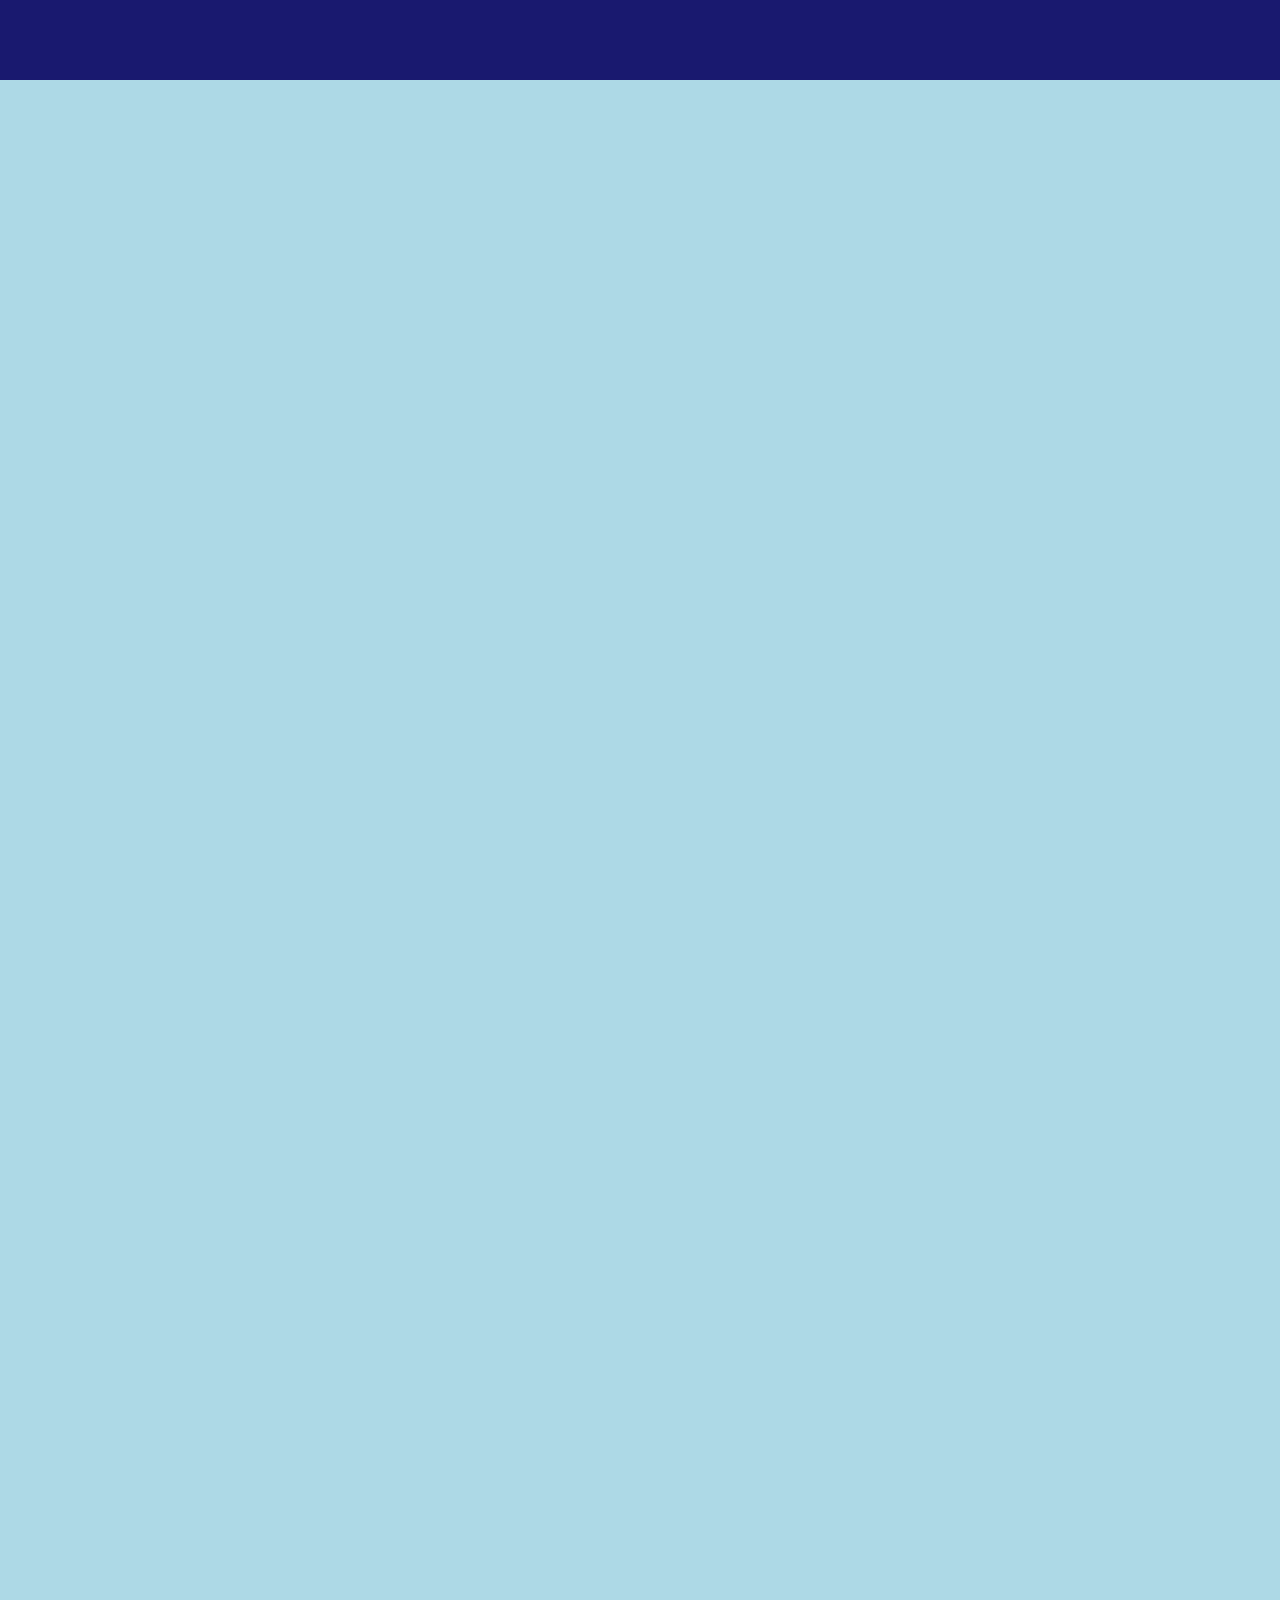
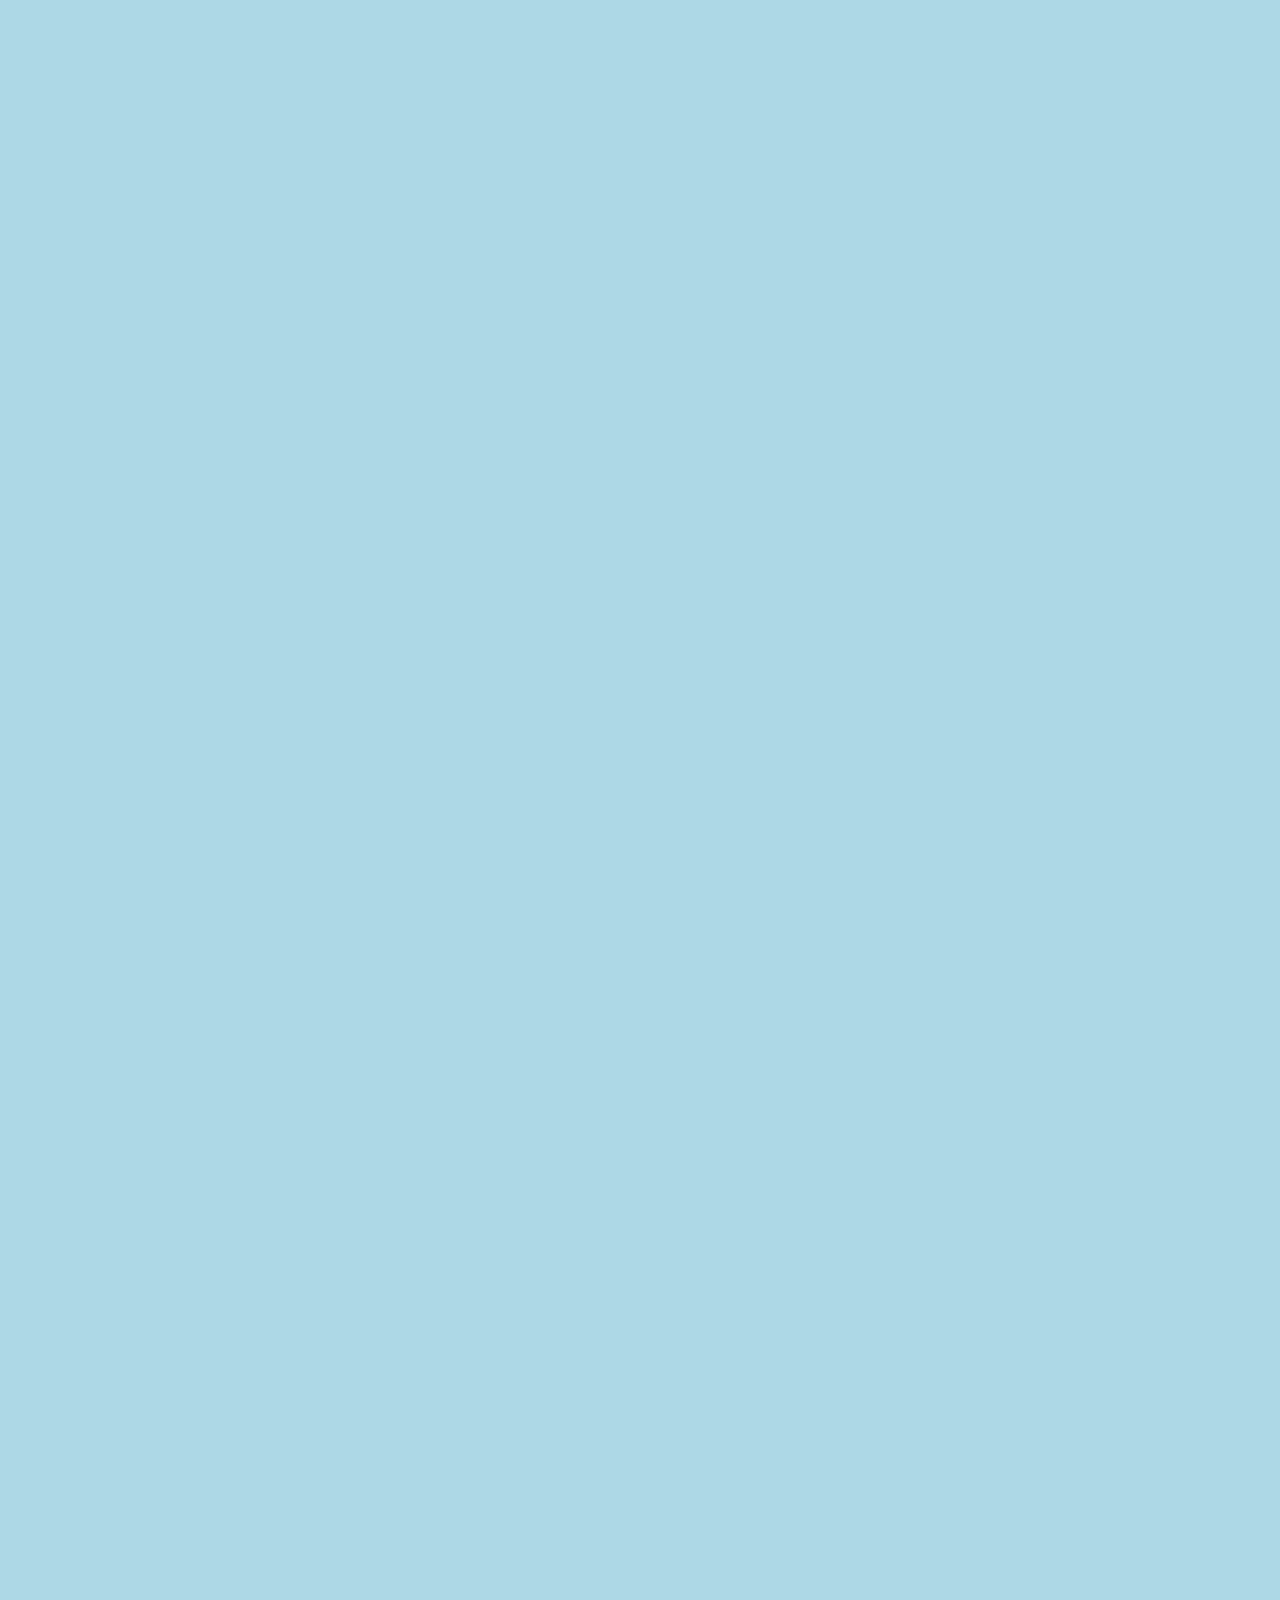
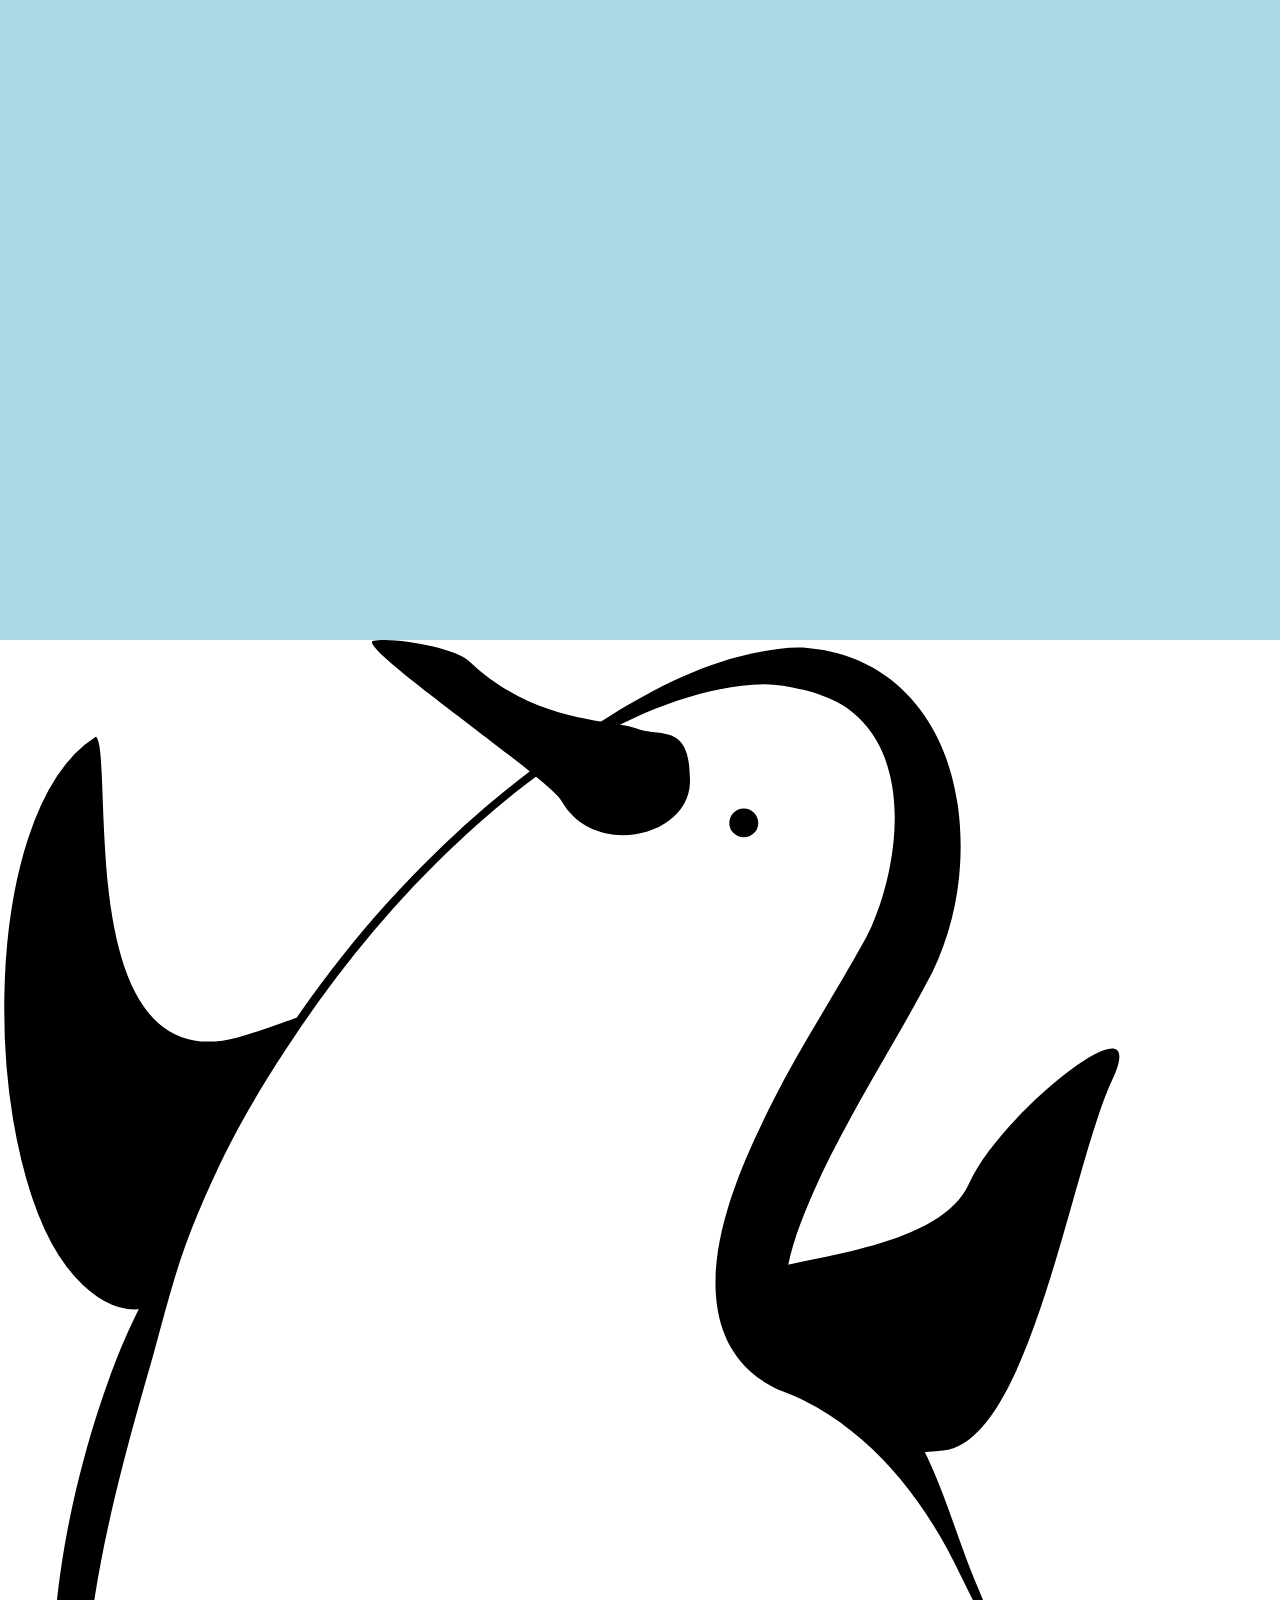
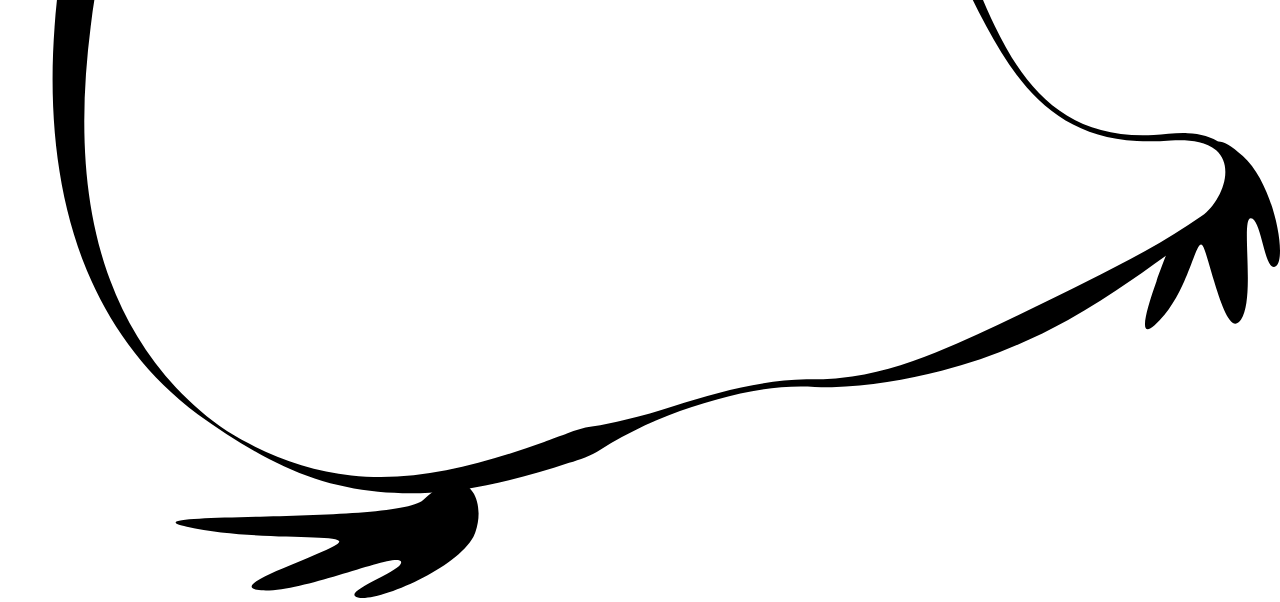
==== index.html @ 2e376895 "start" ====
<!DOCTYPE html>
<html>
    <head>      
        <title> Penguin </title>
        <link rel="stylesheet" href="style.css" >
        <meta name="viewport" content="width=device-width, initial-scale=1.0">
    </head>
    <body> 
        <div class="progress"></div>
        <section class="nav"></section>
        <section class="hero"></section>
        <!--
        <div class="flipbook centered" id="flipbook">
        <div class="leaf">
            <div class="page front title external" style="background-color:#e76f51;">
                <h1>Sea Ice Vanishing</h1>
                <em>A story about global warming</em>
            </div>
            <div class="page back" style="background-color:lightBlue;">
                <img src="" alt="" style="width:100%">
            </div>
        </div>
        <div class="leaf">
            <div class="page front" style="background-color:lightBlue;">
                <h2>Contents</h2>
                <div class="contents-row">
                    <div class="text">Poor little Penguins</div>
                    <div class="spacer"></div>
                    <div class="text">1</div>
                </div>
                <div class="contents-row">
                    <div class="text">Devastating Floods</div>
                    <div class="spacer"></div>
                    <div class="text">3</div>
                </div>
            </div>
            <div class="page back" style="background-color:lightBlue;">
                <div class="pageNumber">1</div>
                <h2>Poor little Penguins</h2>
                <p> A grim phenomenon of sea ice vanishing has made it impossible for the chicks to survive and grow.<br><br> Wildlife Conservation Network</p>
            </div>
        </div>
        <div class="leaf">
            <div class="page front"  style="background-color:midnightBlue;">
            <div class="pageNumber">2</div>
            <img src="resources/" alt="parent penguin">
            </div>
            <div class="page back"  style="background-color:#2a9d8f;">
            <div class="pageNumber">3</div>
            <h2>Lorum Ipsum</h2>
            <p>
                Lorem
            </p>
            </div>
        </div>
        <div class="leaf">
            <div class="page front" style="background-color:#2a9d8f;">
            <div class="pageNumber">4</div>
            <p>
                Nulla
            </p>
            </div>
            <div class="page back external" style="background-color:#e76f51;">
            <img src="" alt="" style="width:100%">
            </div>
        </div>
        </div>
        <div class="controls centered">
            <button id="prevPage">&lt; Previous</button>
            <button id="nextPage">Next &gt;</button>
        </div>
        -->
        <section class="section"></section>
        <section class="section"></section>
        <section class="section"></section>
        <section class="section"></section>
        <div class="water">  </div>
        <div class="overlay"></div>
            <div class="glacier" ></div>
            <div class="penguin"></div>
                <img class="penguin draggable" src="resources/pen1.svg" alt="">

        <!-- jquery login -->
        <script src="jquery-3.7.1.min.js"></script>
        <!-- due to dependency script rely on ui rely on jquery-->
        <script src="jquery-ui.min.js"></script>
        <script src="script.js"></script>
    </body>
</html
---- style.css ----
:root{
    --bg: #00000 ;
    --water: #007FFF;
    --section: lightBlue;
    --blue:midnightBlue;
    font-family: arial;
  }
  img{
    object-fit: contain;
  }
  body{
    min-height:100vh;
    margin:0;
    max-height:100vh;
    overflow:scroll;
    scroll: smooth;
    background-color:var(--bg);
  }
  *{
    box-sizing:border-box;
  }
  
  /* .centered{
    margin:auto;
    width:max-content;
  }
  .flipbook{
    margin:3em auto;
    width:max(40vw,28vh);
    height:max(30vw,21vh);
    position:relative;
    transform-style: preserve-3d;
    perspective:1000px;
    .leaf{
      position:absolute;
      transform-style: preserve-3d;
      height:100%;
      width:50%;
      background-color:#fff;
      left:50%;
      transition:transform 1s;
      transform:rotate3d(0 ,1 , 0, 0deg);
      transform-origin:left 0px;
      //border:1px solid #000;
      .page{
        transform-style: preserve-3d;
        position:absolute;
        width:100%;
        height:100%;
        top:0;
        &.front{
          transform:rotate3d(0 ,1 , 0, 0deg) translate3d(0,0,0.1px);
          &:not(.external){
            box-shadow: inset 5px 0px 5px -5px #0005;
          }
            
        }
        &.back{
          transform:rotate3d(0 ,1 , 0, 180deg) translate3d(0,0,0.1px);
          &:not(.external){
            box-shadow: inset -5px 0px 5px -5px #0005;
          }
        } 
      }
      &.turned{
        
        //transform:rotatey(180deg);
      }
    }
  }
  .disabled{
    user-select:none;
    opacity:0.6;
  }
  
  
  //Book page Styles
  
  .title{
    text-align:center;
    width:100%;
    padding:0em!important;
    padding-top:2em;
  }
  .page{
    padding:1em;
    &.front{
      border-radius:0em 1em 1em 0;
    }
    &.back{
      border-radius:1em 0em 0em 1em;
    }
  }
  
  .leaf{
    background-color:#0000!important;
  }
  
  .pageNumber{
    font-size:0.75em;
    position:absolute;
    bottom:0.5em;
  }
  .front .pageNumber{
    right:0.75em;
  }
  .back .pageNumber{
    left:0.75em;
  }
  .contents-row{
    display:flex;
    flex-flow:row nowrap;
    .spacer{
      flex:1 1;
      height:1em;
      border-bottom:1px dashed #000;
    }
    .text{
      flex:0 0 auto;
    }
  }
  h1,h2,h3{
      font-size: max(18qw, 36px);  
  }
  
  
  
  body[onload]{
    /*Cheesing the preview*//*
    transform:scale(1.5);
    transform-origin:center top;
    .leaf:nth-child(1){
      transform:rotate3d(0, 1, 0, -128deg)!important;
    }
    .leaf:nth-child(2){
      transform:rotate3d(0, 1, 0, -70deg)!important;
    }
    .leaf:nth-child(3){
      transform:rotate3d(0, 1, 0, -40deg)!important;
    }
    div.leaf:nth-child(4) > div:nth-child(1){
      background-color:#e76f51;
    }
  }
  
  .cd__intro{
    background-color:#c0e;// Someone is using this on their website and i want to see how good their security is xd
  }
   */

  .water{
    z-index: 3;
    opacity: 0.4;
    position: fixed;
    bottom: 0;
    width: 100vw;
    height: 0vh;
    background-color:var(--water);
    animation: rise 3s linear ;
    animation-timeline: scroll();
  }
  @keyframes rise {
    0%{
      height: 0vh;
    }  
    100%{
      height: 80vh;
    }
  }
  
  .progress {
    z-index: 3;
    height: 10px;
    width: 0%;
    background-color: var(--water);
    position: fixed;
    top: 0;
    left: 0;
    animation: progress linear;
    animation-timeline: scroll(root y);
  }
  @keyframes progress {
    to {
      background-color: orangeRed;
      width: 100%;
    }
  }
  
  section{
    width: 100vw;
    height: 60vw;
    background-color: var(--section);
  }
  
  .nav{
    z-index:2;
    position: fixed;
    height: 80px;
    background-color:var(--blue);
  }
.active {
    right: 0;
   }



.overlay{
    position: fixed;
    height: 30vh;
}
.glacier{
    z-index: -3;
    color:lightskyblue;
    position: absolute;
    bottom:0;
    width: 40vw;
    height: 80vh;
}
.sea{
    z-index:3;
    color: cornflowerblue;
    position: absolute;
    bottom:0;
    width: 40vw;
    height: 80vh;
}

@keyframes spin{
    0%{ 
        transform: rotate(0);
    }
    100%{
        transform: rotate(120deg);
    }
}

.draggable:hover{
    cursor: grab;
}

button {
    padding: 6px;
    background-color: mediumturquoise;
    color: black;
    font-weight: 800;
    font-size: 3vh;
    width: fit-content;
}
button:hover {
    background-color: black;
    color: white;
    font-weight: 800;
    text-decoration: none;
    border-radius: 2rem;
}
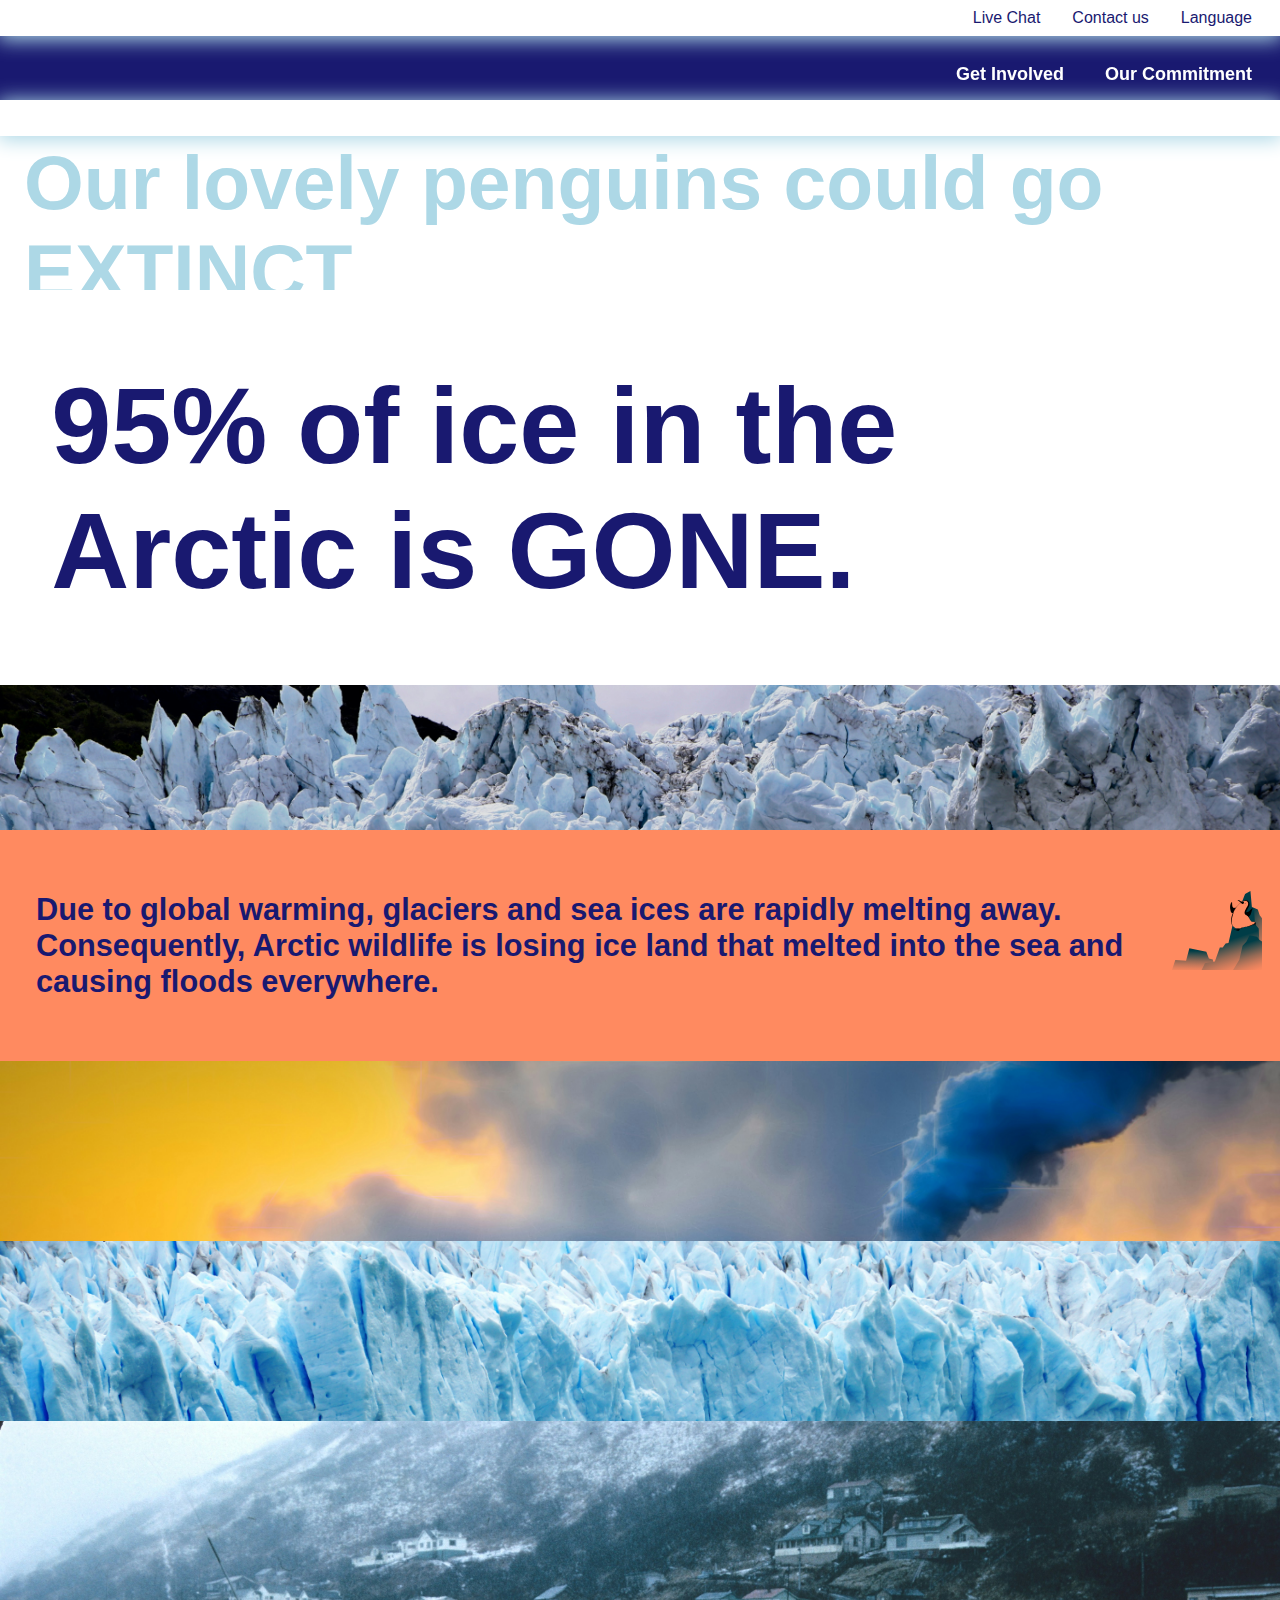
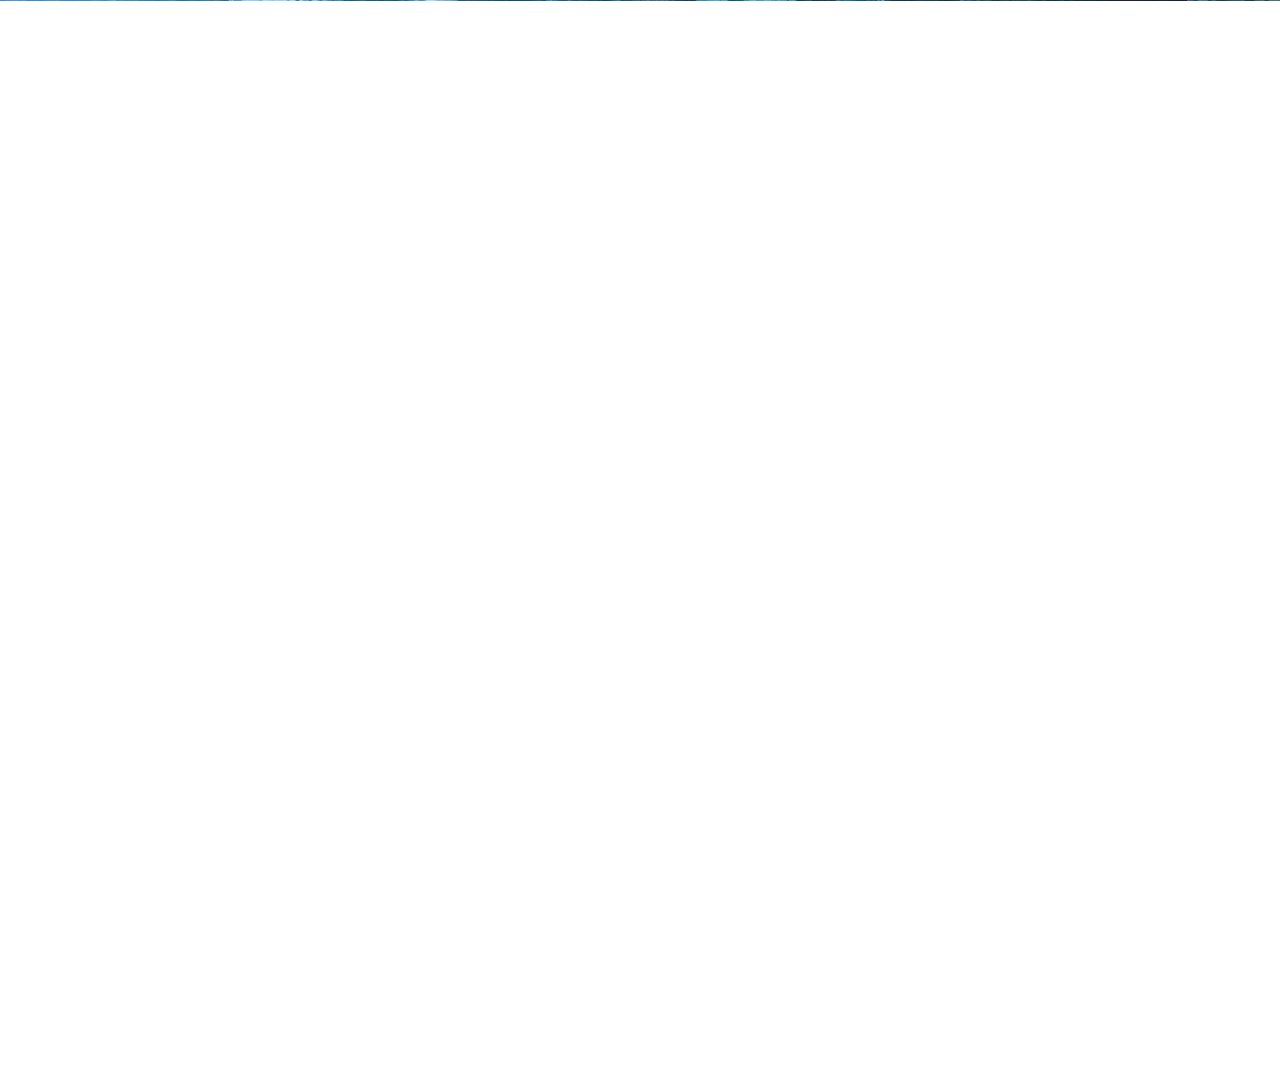
==== commit 32fb0a9b: "img" ====
--- a/index.html
+++ b/index.html
@@ -1,14 +1,31 @@
 <!DOCTYPE html>
 <html>
     <head>      
-        <title> Penguin </title>
+        <title> Save the Penguins </title>
         <link rel="stylesheet" href="style.css" >
         <meta name="viewport" content="width=device-width, initial-scale=1.0">
     </head>
     <body> 
         <div class="progress"></div>
-        <section class="nav"></section>
-        <section class="hero"></section>
+        <section class="nav upper">
+            <p>Live Chat</p>
+            <p>Contact us</p>
+            <p>Language</p>
+        </section>
+        <section class="nav">
+            <div class="logo" src="" alt="Tide Logo"></div> 
+            <div class="link">
+                <h2>Get Involved</h2>
+                <h2>Our Commitment</h2>
+            </div>
+        </section>
+        <section class="nav lower"><p>Is it too late to save the penguins</p></section>
+        
+        <section class="hero">
+            <video src="resources/santosjesus90Pixabay.mp4"  autoplay loop muted allowfullscreen type="video/mp4" ></video>
+            <div class="overlayText">Our lovely penguins could go EXTINCT</div>
+        </section>
+       
         <!--
         <div class="flipbook centered" id="flipbook">
         <div class="leaf">
@@ -70,15 +87,38 @@
             <button id="nextPage">Next &gt;</button>
         </div>
         -->
-        <section class="section"></section>
-        <section class="section"></section>
-        <section class="section"></section>
-        <section class="section"></section>
-        <div class="water">  </div>
-        <div class="overlay"></div>
-            <div class="glacier" ></div>
-            <div class="penguin"></div>
-                <img class="penguin draggable" src="resources/pen1.svg" alt="">
+        <section class="data">
+            <h1 style="font-size: 12vh; ">95% of ice in the Arctic is GONE.</h1>
+            <img src="resources/magdalena-kula-manchee-qpyZIffH78I-unsplash.jpg" alt="ice" style=";">
+        </section>
+        
+        <div class="block">
+            <h2>Due to global warming, glaciers and sea ices are rapidly melting away.<br>Consequently, Arctic wildlife is losing ice land that melted into the sea and causing floods everywhere.</H2>
+        </div>
+       
+        <section class="data">
+            <div class="box">
+                <img src="resources/chris-leboutillier--k015evqbD8-unsplash.jpg" alt="global warming">
+            </div>
+            <div class="box">
+                <img src="resources/dominik-van-opdenbosch-PtthxYbhYao-unsplash.jpg" alt="melted ice">
+            </div>
+            <div class="box">
+                <img src="resources/noaa-rxlx9Yi0298-unsplash.jpg" alt="flooding">
+            </div>
+        </section>
+        <section class="ctx"></section>
+        <section class="ctx"></section>
+        <div class="water"> 
+            <img class ="ice" src="resources/ice1.svg">
+            <div class="penguin">
+                <img src="resources/pen1.svg"></img>
+            </div>
+        </div>
+        <div class="overlay">
+            
+        </div>            
+
 
         <!-- jquery login -->
         <script src="jquery-3.7.1.min.js"></script>
--- a/style.css
+++ b/style.css
@@ -1,25 +1,47 @@
 :root{
     --bg: #00000 ;
-    --water: #007FFF;
+    --water: #0071bc;
     --section: lightBlue;
     --blue:midnightBlue;
+    --orange: rgb(255, 138, 96);
     font-family: arial;
   }
-  img{
-    object-fit: contain;
+  *{
+    box-sizing:border-box;
+  }
+  
+  img,video{
+    position: relative;
+    height:auto;
+    width:100%;
+    object-fit: cover;
   }
   body{
     min-height:100vh;
     margin:0;
     max-height:100vh;
     overflow:scroll;
-    scroll: smooth;
+    scroll-behavior: smooth;
     background-color:var(--bg);
-  }
-  *{
-    box-sizing:border-box;
-  }
-  
+    display: grid;
+  }
+  body > section{
+    scroll-margin-top: 2vh;
+    scroll-snap-align: start;
+    scroll-snap-type: proximity;
+  }
+  h1{
+    padding: 0 4vw;
+    z-index: 5;
+    font-family: "montserrat", 'Franklin Gothic Medium', 'Arial Narrow', Arial, sans-serif;
+    font-size: 5vh;
+    color: var(--blue);
+    place-self: center;
+  }
+
+
+
+  /*the flip book*/
   /* .centered{
     margin:auto;
     width:max-content;
@@ -126,7 +148,8 @@
   
   
   body[onload]{
-    /*Cheesing the preview*//*
+    /*Cheesing the preview*/
+    /*
     transform:scale(1.5);
     transform-origin:center top;
     .leaf:nth-child(1){
@@ -148,29 +171,12 @@
   }
    */
 
-  .water{
-    z-index: 3;
-    opacity: 0.4;
-    position: fixed;
-    bottom: 0;
-    width: 100vw;
-    height: 0vh;
-    background-color:var(--water);
-    animation: rise 3s linear ;
-    animation-timeline: scroll();
-  }
-  @keyframes rise {
-    0%{
-      height: 0vh;
-    }  
-    100%{
-      height: 80vh;
-    }
-  }
-  
+   /*rising water level overlay*/
+  
+  /*top progress bar*/
   .progress {
-    z-index: 3;
-    height: 10px;
+    z-index: 10;
+    height: 1vh;
     width: 0%;
     background-color: var(--water);
     position: fixed;
@@ -185,28 +191,140 @@
       width: 100%;
     }
   }
-  
+  .logo{
+    z-index:3;
+    width: 12vw;
+    object-fit: cover;
+  }
+  .nav{
+    padding: 0 28px;
+    box-shadow:   var(--section) 0 2px 20px 2px;
+    position:-webkit-sticky;
+    display: flex;
+    align-items:flex-end;
+    justify-content: space-between;
+    column-gap: 2em;
+    z-index:2;
+    height: fit-content;
+    background-color:var(--blue);
+    font-size: max(1.6vw, 12px);
+    color: white;
+  }
+  .link{
+    display: flex;
+    column-gap: 2em;
+  }
+  .nav h2{
+    position: relative;
+    padding-top: 1.5vh;    
+    font-size: 2vh;
+  }
+
+
+  .upper,.lower{
+    z-index: 3;
+    background-color: white;
+    height: 4vh;
+    color: var(--blue);
+    font-size: 16px;
+    justify-content: flex-end;
+    align-items:center;
+  }
+  .lower p{
+    position:absolute;
+    right: -400px;
+    animation: run 8s infinte alternate both;
+  }
+  @keyframes run{
+    to{
+      transform: translateX(400px);
+    }
+  }
+
+
+  /*content*/
   section{
     width: 100vw;
-    height: 60vw;
-    background-color: var(--section);
-  }
-  
-  .nav{
-    z-index:2;
-    position: fixed;
-    height: 80px;
-    background-color:var(--blue);
-  }
-.active {
-    right: 0;
-   }
-
-
-
+    height: fit-content;
+    background-color: var(--bg);
+    overflow-y:scroll;
+    overflow-x: hidden;
+    position: relative;
+    scrollbar-width: none;
+  }
+  .overlayText{
+    cursor: all-scroll;
+    position: absolute;
+    margin: 0 24px;
+    z-index: 8;
+    top: 1%;
+    color: var(--section);
+    font-size: 6vw;
+    font-weight: 900;
+    mix-blend-mode: overlay;
+    animation: down 3s alternate ease-in ;
+    animation-timeline: scroll();
+  }
+  @keyframes down{
+    0%{
+      top: 1%;
+    }
+    100%{
+      bottom: -20%;
+    }
+  }
+  
+  .data,.game, .ctx{
+    background-color: var(--bg);
+    width:100vw;
+    height: 60vh;
+    position: relative;
+    display: flex;
+    flex-flow: row wrap;
+    align-items: center;
+    justify-content: center;    
+    scrollbar-width: none;
+  }
+  .box{
+    z-index:1;
+    width: 100vw;
+    height: 20vh;
+    overflow-y: scroll;
+    scrollbar-width: none;
+  }
+  .block{
+    z-index:1;
+    text-wrap:pretty;
+    background-color: var(--orange);
+    color: var(--blue);
+    width: 100vw;
+    padding: 4vh;
+  }
+  .block h2{
+    font-size: max(3vh, 2.4vw);
+  }
+  .border{
+    z-index: 2;
+    position: absolute;
+    bottom: 2px;
+    right: 2px;
+    width: 20%;
+  }
+  
 .overlay{
     position: fixed;
+    display: flex;
+    flex-flow: wrap;
+    justify-content: space-between;
     height: 30vh;
+}
+.penguin{
+  position: absolute;
+  width: 2vw;
+  right: 24px;
+  top: 0;
+  animation: shrink 3s linear ;
+  animation-timeline: scroll();
 }
 .glacier{
     z-index: -3;
@@ -216,23 +334,7 @@
     width: 40vw;
     height: 80vh;
 }
-.sea{
-    z-index:3;
-    color: cornflowerblue;
-    position: absolute;
-    bottom:0;
-    width: 40vw;
-    height: 80vh;
-}
-
-@keyframes spin{
-    0%{ 
-        transform: rotate(0);
-    }
-    100%{
-        transform: rotate(120deg);
-    }
-}
+
 
 .draggable:hover{
     cursor: grab;
@@ -254,3 +356,52 @@
     border-radius: 2rem;
 }
 
+.water{
+    z-index: 3;
+    mix-blend-mode: multiply;
+    position: fixed;
+    bottom: 0;
+    width: 100vw;
+    height: 0vh;
+    background-color:var(--water);
+    background: linear-gradient(0deg, orangeRed 0%, lightBlue 50%,#f7fafd 90%, white 100%);
+    animation: rise 3s 5s linear ;
+    animation-timeline: scroll();
+    /*
+    offset starting point
+    scroll lib
+    */
+  }
+  @keyframes rise {
+    0%{
+      height: 0vh;
+    } 
+    100%{
+      height: 90vh;
+    }
+  }
+  
+  .ice{
+    position: relative;
+    width: 10svh;
+    transform: scaleX(-1);
+    transform-origin: 40%;
+    float: right;
+    top: -1svh;
+    animation: shrink 3s linear ;
+    animation-timeline: scroll();
+  }
+  @keyframes shrink {
+    0%{
+      scale: 6;
+    }  
+    50%{
+      scale: 8;
+    }  
+    80%{
+      scale: 6;
+    }  
+    100%{
+      scale: 1;
+    }
+  }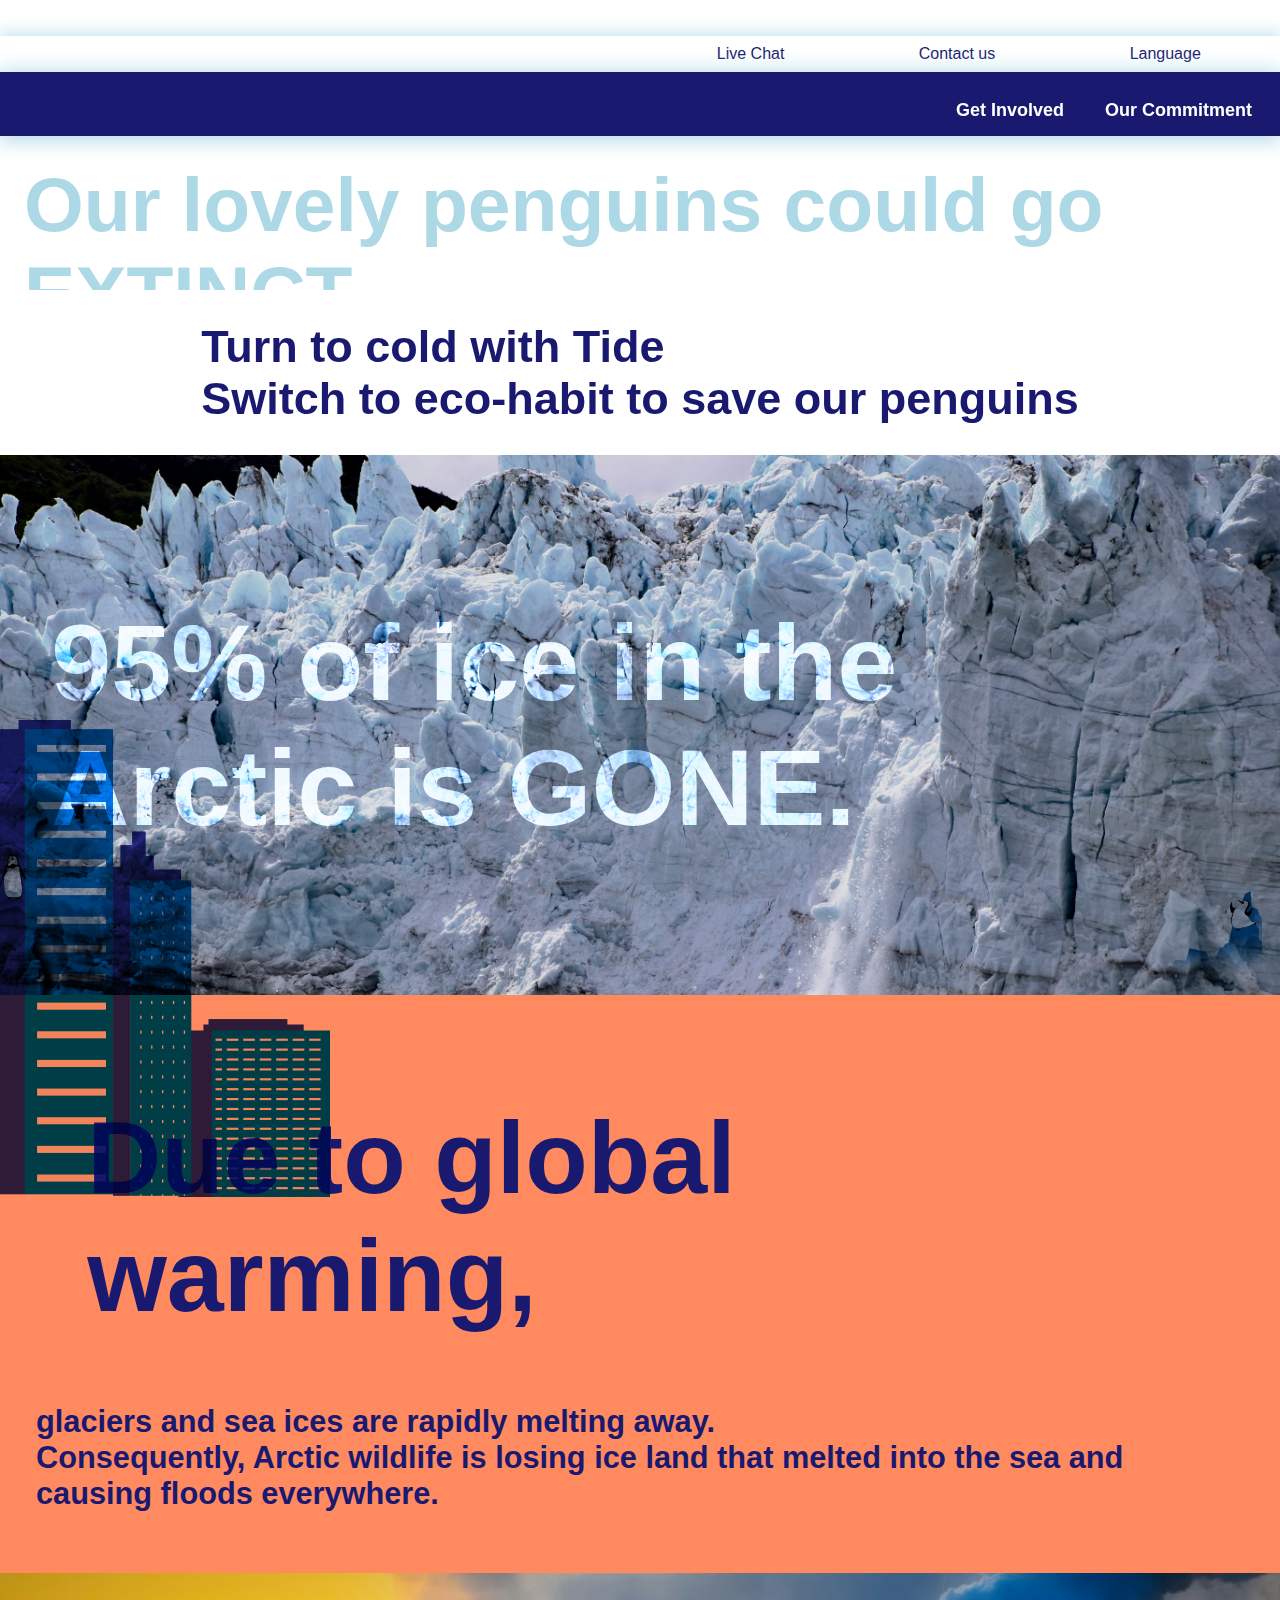
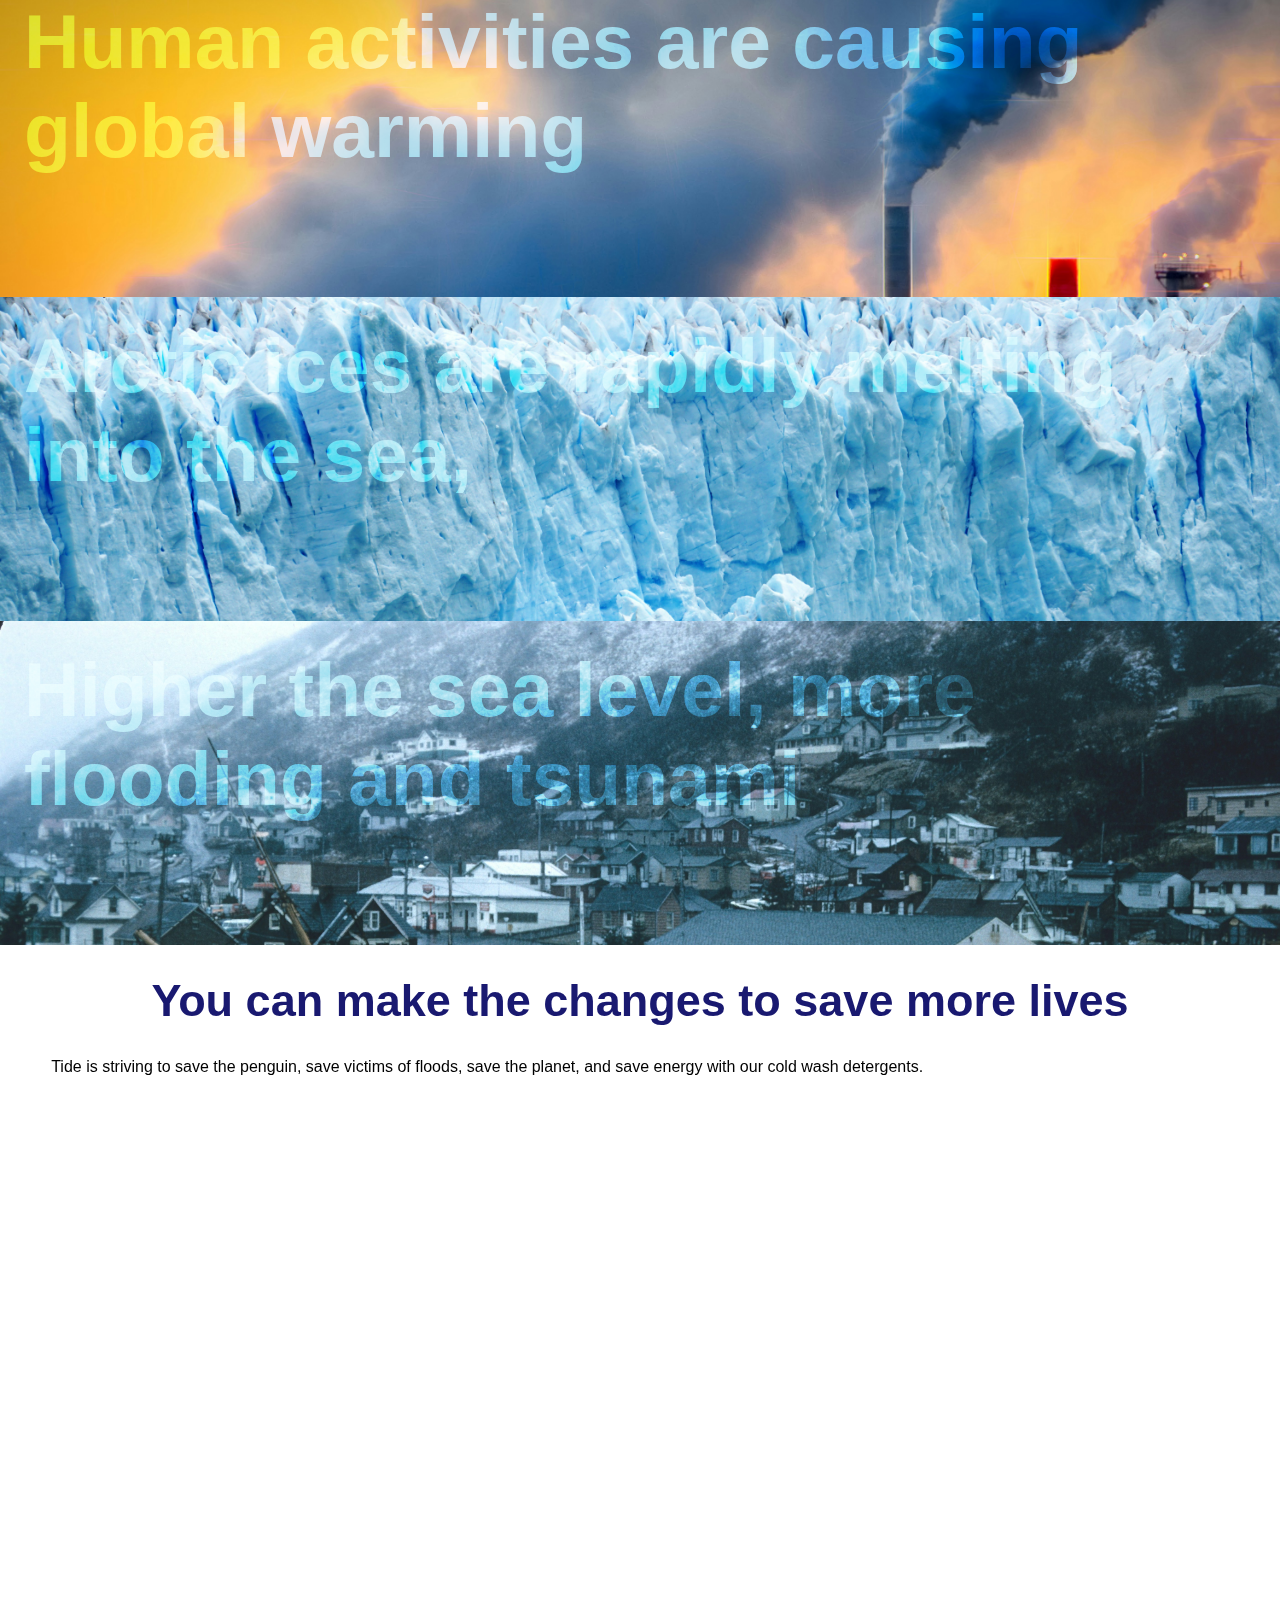
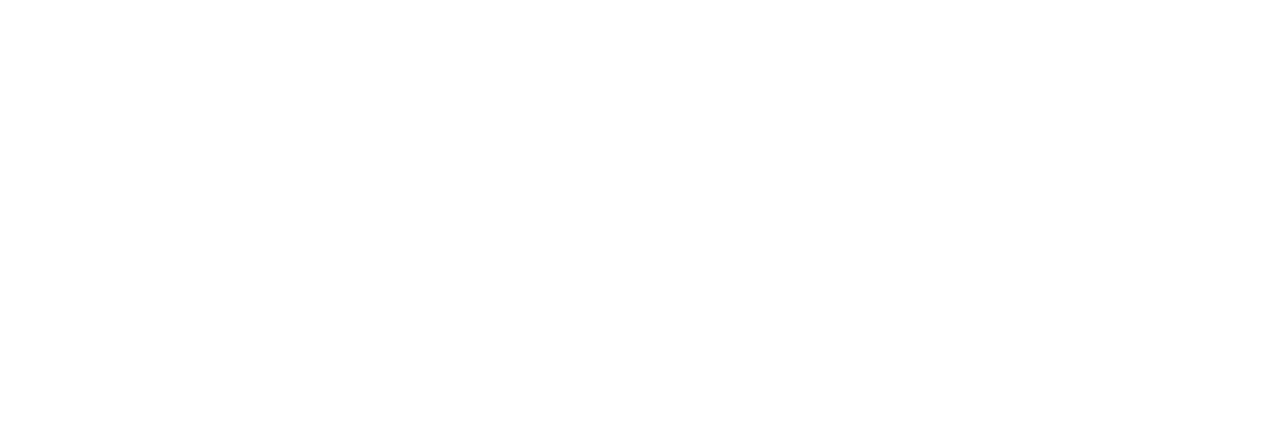
==== commit 4ac4b05a: "ver2" ====
--- a/index.html
+++ b/index.html
@@ -7,6 +7,7 @@
     </head>
     <body> 
         <div class="progress"></div>
+        <section class="nav lower"><p>Is it too late to save the penguins</p></section>
         <section class="nav upper">
             <p>Live Chat</p>
             <p>Contact us</p>
@@ -19,13 +20,12 @@
                 <h2>Our Commitment</h2>
             </div>
         </section>
-        <section class="nav lower"><p>Is it too late to save the penguins</p></section>
         
         <section class="hero">
             <video src="resources/santosjesus90Pixabay.mp4"  autoplay loop muted allowfullscreen type="video/mp4" ></video>
             <div class="overlayText">Our lovely penguins could go EXTINCT</div>
         </section>
-       
+       <h1>Turn to cold with Tide<br>Switch to eco-habit to save our penguins</h1>
         <!--
         <div class="flipbook centered" id="flipbook">
         <div class="leaf">
@@ -88,37 +88,55 @@
         </div>
         -->
         <section class="data">
-            <h1 style="font-size: 12vh; ">95% of ice in the Arctic is GONE.</h1>
-            <img src="resources/magdalena-kula-manchee-qpyZIffH78I-unsplash.jpg" alt="ice" style=";">
+            <h1 style="font-size: 12vh; animation: down 3s ease-in ;mix-blend-mode: overlay;
+            animation-timeline: scroll(y); position: absolute; color:aliceblue;">95% of ice in the Arctic is GONE.</h1>
+            <img src="resources/magdalena-kula-manchee-qpyZIffH78I-unsplash.jpg" alt="ice" >
         </section>
         
         <div class="block">
-            <h2>Due to global warming, glaciers and sea ices are rapidly melting away.<br>Consequently, Arctic wildlife is losing ice land that melted into the sea and causing floods everywhere.</H2>
+            <h1 style="font-size: 8vw;"  >Due to global warming,</h1> <h2>glaciers and sea ices are rapidly melting away.<br>Consequently, Arctic wildlife is losing ice land that melted into the sea and causing floods everywhere.</h2>
+        </div>
+       
+        <div class="box">
+            <img src="resources/chris-leboutillier--k015evqbD8-unsplash.jpg" alt="global warming">
+            <div class="overlayText">
+                <div class="fixed">Human activities are causing global warming </div>
+            </div>
+        </div>
+        <div class="box">
+            <img src="resources/dominik-van-opdenbosch-PtthxYbhYao-unsplash.jpg" alt="melted ice">
+            <div class="overlayText">
+                <div class="fixed">Arctic ices are rapidly melting into the sea,</div>
+            </div>
+        </div>
+        <div class="box">
+            <img src="resources/noaa-rxlx9Yi0298-unsplash.jpg" alt="flooding">
+            <div class="overlayText">
+                <div class="fixed"> Higher the sea level, more flooding and tsunami 
+                </div>
+            </div>
         </div>
        
         <section class="data">
             <div class="box">
-                <img src="resources/chris-leboutillier--k015evqbD8-unsplash.jpg" alt="global warming">
+                <h1> You can make the changes to save more lives</h1>
+                <p> Tide is striving to save the penguin, save victims of floods, save the planet, and save energy with our cold wash detergents.</p>
             </div>
-            <div class="box">
-                <img src="resources/dominik-van-opdenbosch-PtthxYbhYao-unsplash.jpg" alt="melted ice">
-            </div>
-            <div class="box">
-                <img src="resources/noaa-rxlx9Yi0298-unsplash.jpg" alt="flooding">
-            </div>
+            <div class="box"></div>
+            <div class="box"></div>
         </section>
         <section class="ctx"></section>
-        <section class="ctx"></section>
         <div class="water"> 
-            <img class ="ice" src="resources/ice1.svg">
-            <div class="penguin">
+            <img class ="ice shrink" src="resources/ice1.svg">
+            <div class="penguin shrink">
                 <img src="resources/pen1.svg"></img>
             </div>
+            <div class="left shrink">
+                <img class="city" src="resources/city1.svg">
+                <img class="penguin penguin2" src="resources/pen2.svg"></img>
+            </div>
         </div>
-        <div class="overlay">
-            
-        </div>            
-
+    
 
         <!-- jquery login -->
         <script src="jquery-3.7.1.min.js"></script>
--- a/style.css
+++ b/style.css
@@ -38,7 +38,9 @@
     color: var(--blue);
     place-self: center;
   }
-
+  p{
+    padding: 0 4vw;
+  }
 
 
   /*the flip book*/
@@ -199,12 +201,14 @@
   .nav{
     padding: 0 28px;
     box-shadow:   var(--section) 0 2px 20px 2px;
-    position:-webkit-sticky;
+    position: -webkit-sticky;
+    position:sticky;
+    top:0;
     display: flex;
     align-items:flex-end;
     justify-content: space-between;
     column-gap: 2em;
-    z-index:2;
+    z-index:10;
     height: fit-content;
     background-color:var(--blue);
     font-size: max(1.6vw, 12px);
@@ -233,11 +237,14 @@
   .lower p{
     position:absolute;
     right: -400px;
-    animation: run 8s infinte alternate both;
+    animation: run 8s alternate ;
   }
   @keyframes run{
-    to{
-      transform: translateX(400px);
+    0%{
+      transform: translateX(-100px);
+    }
+    100%{
+      transform: translateX(0px);
     }
   }
 
@@ -253,24 +260,34 @@
     scrollbar-width: none;
   }
   .overlayText{
-    cursor: all-scroll;
     position: absolute;
-    margin: 0 24px;
+    margin: 24px;
     z-index: 8;
-    top: 1%;
+    top: 0%;
     color: var(--section);
     font-size: 6vw;
     font-weight: 900;
     mix-blend-mode: overlay;
-    animation: down 3s alternate ease-in ;
-    animation-timeline: scroll();
+    animation: down 3s ease-in ;
+    animation-timeline: scroll(y);
+  }
+  
+  @media screen and (min-device-width: 960px)){
+    @keyframes down{
+      0%{
+        transform: translateY(1%);
+      }
+      100%{
+        transform: translateY(1000%);
+      }
+    }
   }
   @keyframes down{
     0%{
-      top: 1%;
+      transform: translateY(1%);
     }
     100%{
-      bottom: -20%;
+      transform: translateY(200%);
     }
   }
   
@@ -286,9 +303,10 @@
     scrollbar-width: none;
   }
   .box{
+    position: relative;
     z-index:1;
     width: 100vw;
-    height: 20vh;
+    height: 36vh;
     overflow-y: scroll;
     scrollbar-width: none;
   }
@@ -311,50 +329,58 @@
     width: 20%;
   }
   
-.overlay{
-    position: fixed;
-    display: flex;
-    flex-flow: wrap;
-    justify-content: space-between;
-    height: 30vh;
+.shrink{
+  animation: shrink 3s linear ;
+  animation-timeline: scroll();
 }
 .penguin{
   position: absolute;
   width: 2vw;
   right: 24px;
   top: 0;
-  animation: shrink 3s linear ;
+}
+
+  .ice{
+    position: relative;
+    width: 10svh;
+    transform: scaleX(-1);
+    transform-origin: 40%;
+    float: right;
+    top: -1svh;
+  }
+  @keyframes shrink {
+    0%{
+      scale: 6;
+    }  
+    50%{
+      scale: 8;
+    }  
+    90%{
+      scale: 6;
+    }  
+    100%{
+      scale: 1;
+    }
+  }
+
+.left{
+  position: absolute;
+  bottom: 0;
+  left: 0;
+  height: 20vh;
+  width: fit-content;
+  z-index: -10;
+}
+.penguin2{
+  position: sticky;
+  bottom: 0;
+  right: 0;
+}
+.city{
+  animation: run 8s alternate ;
   animation-timeline: scroll();
 }
-.glacier{
-    z-index: -3;
-    color:lightskyblue;
-    position: absolute;
-    bottom:0;
-    width: 40vw;
-    height: 80vh;
-}
-
-
-.draggable:hover{
-    cursor: grab;
-}
-
-button {
-    padding: 6px;
-    background-color: mediumturquoise;
-    color: black;
-    font-weight: 800;
-    font-size: 3vh;
-    width: fit-content;
-}
-button:hover {
-    background-color: black;
-    color: white;
-    font-weight: 800;
-    text-decoration: none;
-    border-radius: 2rem;
-}
+
 
 .water{
     z-index: 3;
@@ -364,7 +390,7 @@
     width: 100vw;
     height: 0vh;
     background-color:var(--water);
-    background: linear-gradient(0deg, orangeRed 0%, lightBlue 50%,#f7fafd 90%, white 100%);
+    background: linear-gradient(0deg, orangeRed 0%, rgb(138, 178, 231) 50%,#bdedf1 90%, white 100%);
     animation: rise 3s 5s linear ;
     animation-timeline: scroll();
     /*
@@ -380,28 +406,24 @@
       height: 90vh;
     }
   }
-  
-  .ice{
-    position: relative;
-    width: 10svh;
-    transform: scaleX(-1);
-    transform-origin: 40%;
-    float: right;
-    top: -1svh;
-    animation: shrink 3s linear ;
-    animation-timeline: scroll();
-  }
-  @keyframes shrink {
-    0%{
-      scale: 6;
-    }  
-    50%{
-      scale: 8;
-    }  
-    80%{
-      scale: 6;
-    }  
-    100%{
-      scale: 1;
-    }
-  }+
+
+.draggable:hover{
+    cursor: grab;
+}
+
+button {
+    padding: 6px;
+    background-color: mediumturquoise;
+    color: black;
+    font-weight: 800;
+    font-size: 3vh;
+    width: fit-content;
+}
+button:hover {
+    background-color: black;
+    color: white;
+    font-weight: 800;
+    text-decoration: none;
+    border-radius: 2rem;
+}
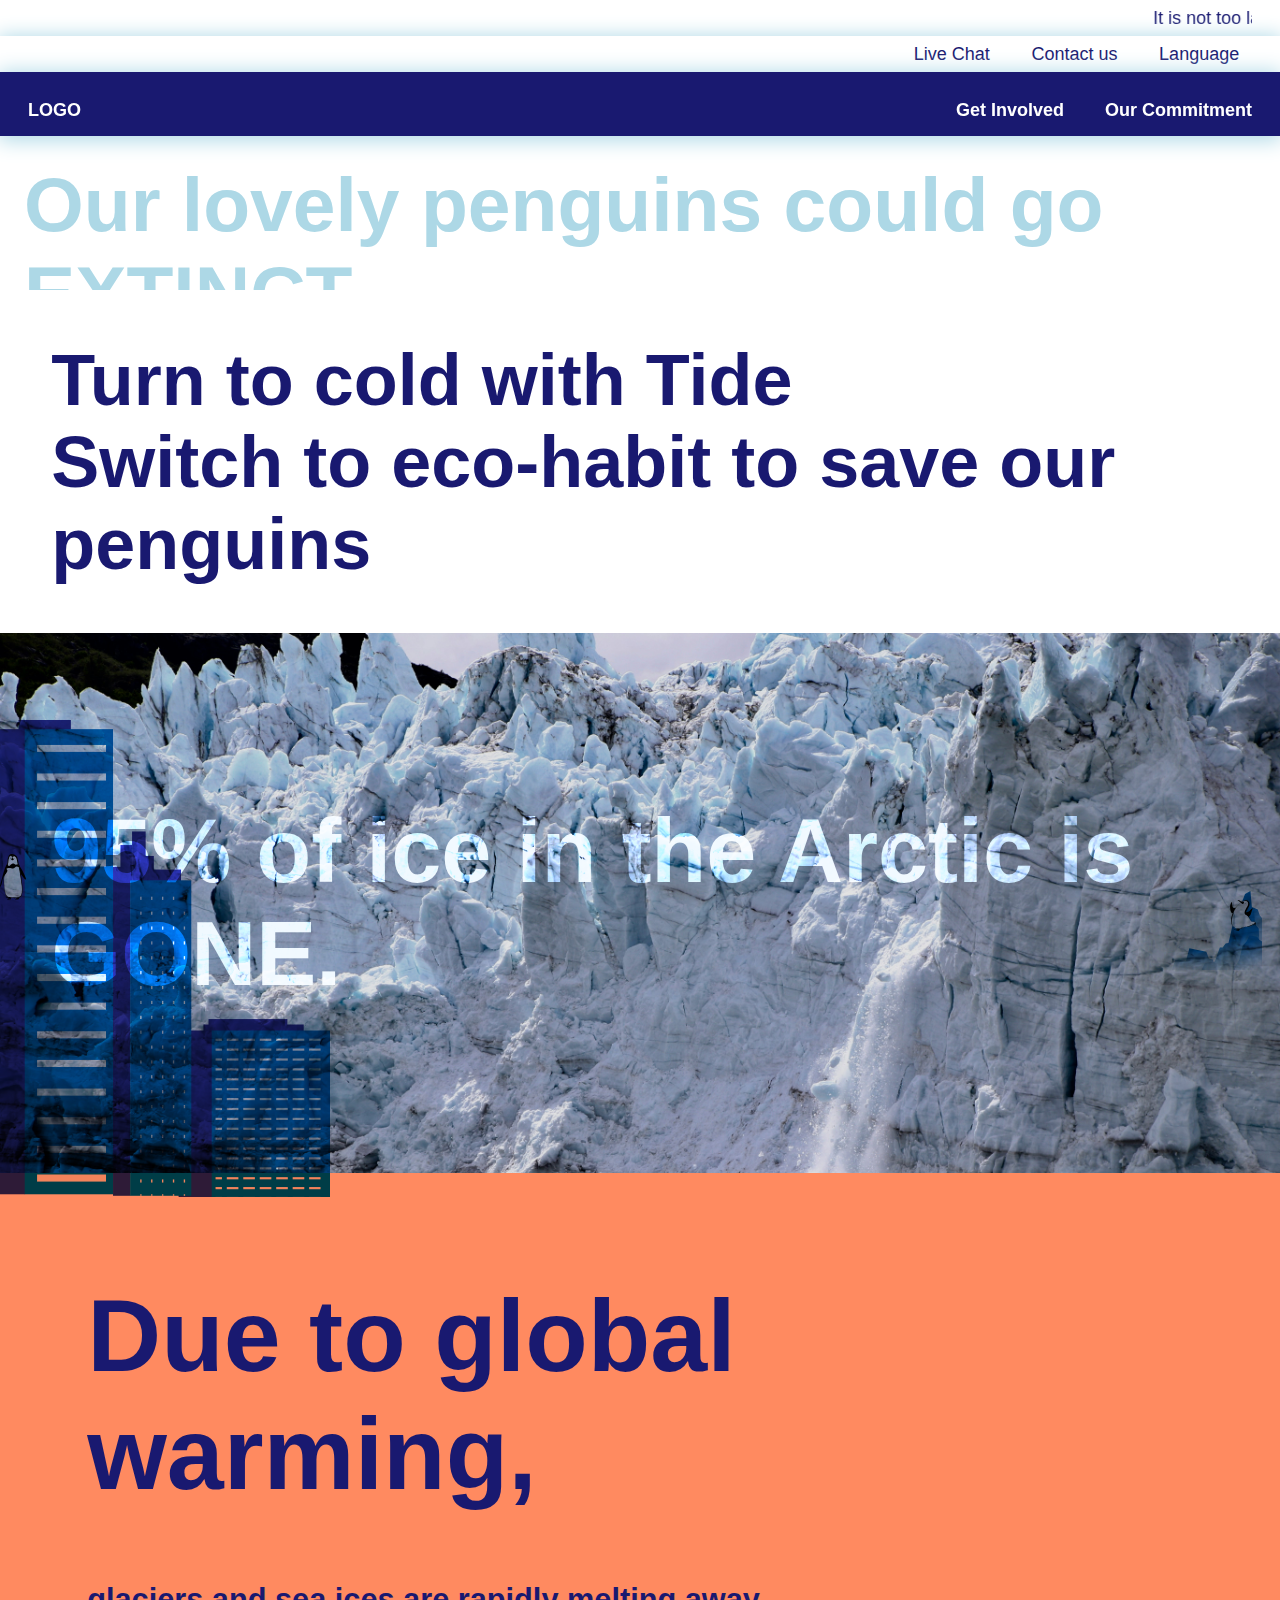
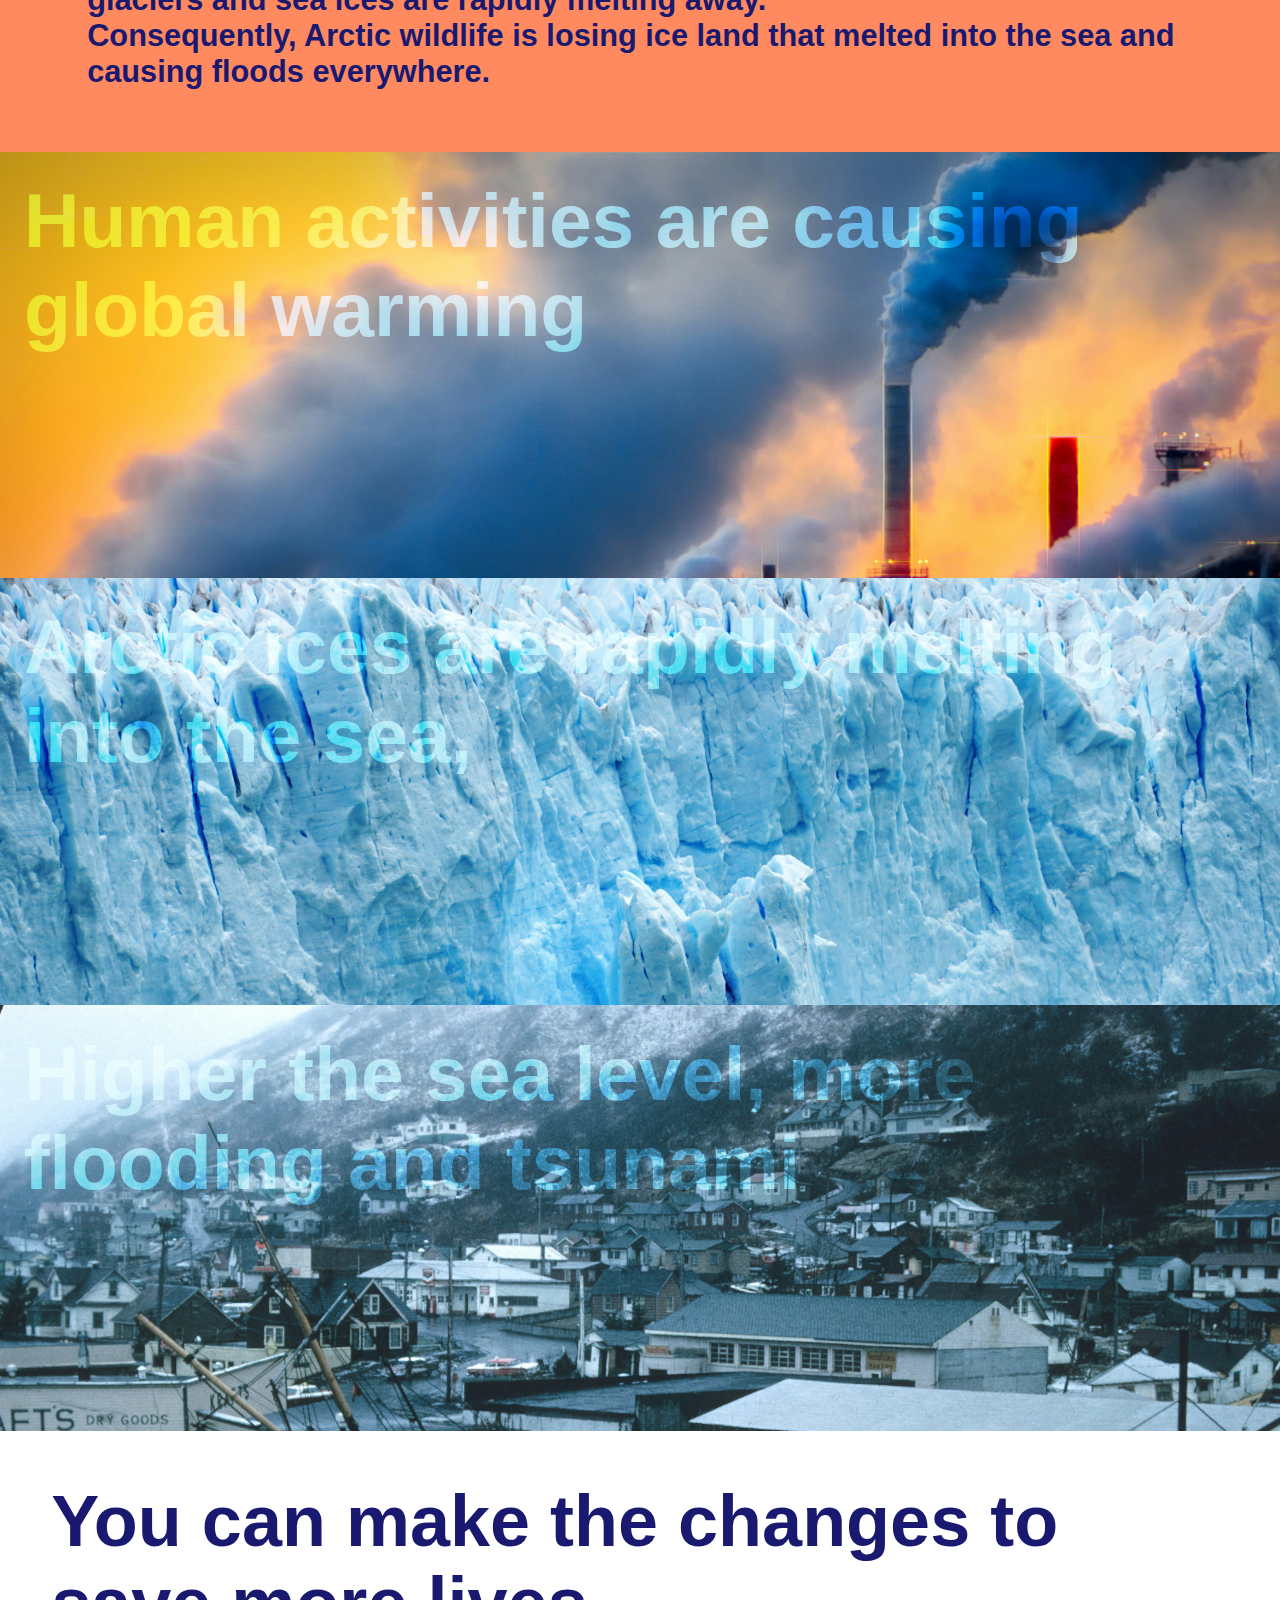
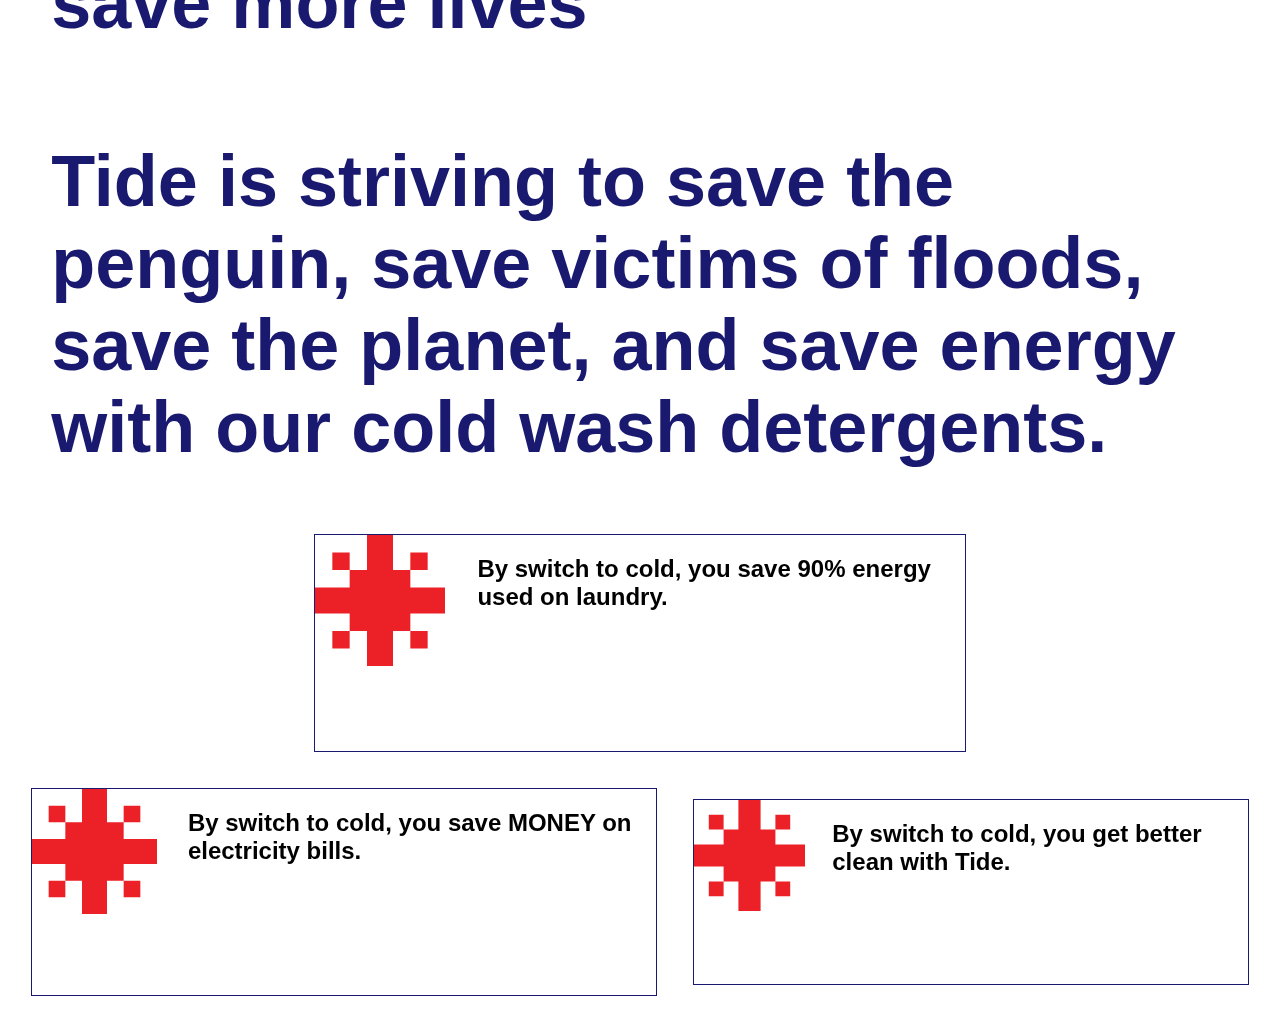
==== commit 692c0676: "2nd page" ====
--- a/index.html
+++ b/index.html
@@ -4,20 +4,25 @@
         <title> Save the Penguins </title>
         <link rel="stylesheet" href="style.css" >
         <meta name="viewport" content="width=device-width, initial-scale=1.0">
+        <link rel="favicon" type="image/png" href="resources/switch.svg">
     </head>
     <body> 
         <div class="progress"></div>
-        <section class="nav lower"><p>Is it too late to save the penguins</p></section>
+        <section class="nav marquee">
+            <marquee direction="left" scrollamount="7" style="font-size: max(2vh,12px);"> It is not too late to save the penguins ___Turn on Cold eco habit___Save the planet___COLD WASH with Tide for the better</marquee>
+        </section>
         <section class="nav upper">
             <p>Live Chat</p>
             <p>Contact us</p>
             <p>Language</p>
         </section>
         <section class="nav">
-            <div class="logo" src="" alt="Tide Logo"></div> 
+            <div class="logo"> 
+                <a href="index.html"><h2>LOGO</h2></a>
+            </div> 
             <div class="link">
-                <h2>Get Involved</h2>
-                <h2>Our Commitment</h2>
+                <a href="index.html"><h2>Get Involved</h2></a>
+                <a href="https://tide.com/en-us/our-commitment/loads-of-hope?&utm_source=google&utm_medium=cpc&utm_campaign=Tide_Branded_Awareness_BrandGeneral_Ext&utm_term=loads+of+hope&gad_source=1&gclid=CjwKCAjwrcKxBhBMEiwAIVF8rOJs5xX2bz8FJmg5gH8mAnL5u3GI5rRMCK73qXdnS0FoEH-y_6VOvhoCWEcQAvD_BwE&gclsrc=aw.ds"> <h2>Our Commitment</h2></a>
             </div>
         </section>
         
@@ -26,69 +31,9 @@
             <div class="overlayText">Our lovely penguins could go EXTINCT</div>
         </section>
        <h1>Turn to cold with Tide<br>Switch to eco-habit to save our penguins</h1>
-        <!--
-        <div class="flipbook centered" id="flipbook">
-        <div class="leaf">
-            <div class="page front title external" style="background-color:#e76f51;">
-                <h1>Sea Ice Vanishing</h1>
-                <em>A story about global warming</em>
-            </div>
-            <div class="page back" style="background-color:lightBlue;">
-                <img src="" alt="" style="width:100%">
-            </div>
-        </div>
-        <div class="leaf">
-            <div class="page front" style="background-color:lightBlue;">
-                <h2>Contents</h2>
-                <div class="contents-row">
-                    <div class="text">Poor little Penguins</div>
-                    <div class="spacer"></div>
-                    <div class="text">1</div>
-                </div>
-                <div class="contents-row">
-                    <div class="text">Devastating Floods</div>
-                    <div class="spacer"></div>
-                    <div class="text">3</div>
-                </div>
-            </div>
-            <div class="page back" style="background-color:lightBlue;">
-                <div class="pageNumber">1</div>
-                <h2>Poor little Penguins</h2>
-                <p> A grim phenomenon of sea ice vanishing has made it impossible for the chicks to survive and grow.<br><br> Wildlife Conservation Network</p>
-            </div>
-        </div>
-        <div class="leaf">
-            <div class="page front"  style="background-color:midnightBlue;">
-            <div class="pageNumber">2</div>
-            <img src="resources/" alt="parent penguin">
-            </div>
-            <div class="page back"  style="background-color:#2a9d8f;">
-            <div class="pageNumber">3</div>
-            <h2>Lorum Ipsum</h2>
-            <p>
-                Lorem
-            </p>
-            </div>
-        </div>
-        <div class="leaf">
-            <div class="page front" style="background-color:#2a9d8f;">
-            <div class="pageNumber">4</div>
-            <p>
-                Nulla
-            </p>
-            </div>
-            <div class="page back external" style="background-color:#e76f51;">
-            <img src="" alt="" style="width:100%">
-            </div>
-        </div>
-        </div>
-        <div class="controls centered">
-            <button id="prevPage">&lt; Previous</button>
-            <button id="nextPage">Next &gt;</button>
-        </div>
-        -->
+        
         <section class="data">
-            <h1 style="font-size: 12vh; animation: down 3s ease-in ;mix-blend-mode: overlay;
+            <h1 style="font-size: min(10vh,10vw); animation: down 3s ease-in ;mix-blend-mode: overlay;
             animation-timeline: scroll(y); position: absolute; color:aliceblue;">95% of ice in the Arctic is GONE.</h1>
             <img src="resources/magdalena-kula-manchee-qpyZIffH78I-unsplash.jpg" alt="ice" >
         </section>
@@ -100,34 +45,45 @@
         <div class="box">
             <img src="resources/chris-leboutillier--k015evqbD8-unsplash.jpg" alt="global warming">
             <div class="overlayText">
-                <div class="fixed">Human activities are causing global warming </div>
+                <div >Human activities are causing global warming </div>
             </div>
         </div>
         <div class="box">
             <img src="resources/dominik-van-opdenbosch-PtthxYbhYao-unsplash.jpg" alt="melted ice">
             <div class="overlayText">
-                <div class="fixed">Arctic ices are rapidly melting into the sea,</div>
+                <div >Arctic ices are rapidly melting into the sea,</div>
             </div>
         </div>
         <div class="box">
             <img src="resources/noaa-rxlx9Yi0298-unsplash.jpg" alt="flooding">
             <div class="overlayText">
-                <div class="fixed"> Higher the sea level, more flooding and tsunami 
+                <div > Higher the sea level, more flooding and tsunami 
                 </div>
             </div>
         </div>
        
-        <section class="data">
-            <div class="box">
+        <section class="data" style="height: fit-content;">
                 <h1> You can make the changes to save more lives</h1>
-                <p> Tide is striving to save the penguin, save victims of floods, save the planet, and save energy with our cold wash detergents.</p>
+                <h1> Tide is striving to save the penguin, save victims of floods, save the planet, and save energy with our cold wash detergents.</h1>
+        </section>
+        <section class="ctx">
+            <div class="box2">
+                <img class ="icon" src="resources/icon1.svg" style="float:left;">
+                <h2>By switch to cold, you save 90% energy used on laundry.</h2>
             </div>
-            <div class="box"></div>
-            <div class="box"></div>
+            <div class="box2">
+                <img class ="icon" src="resources/icon1.svg" style="float:left;">
+                <h2>By switch to cold, you save MONEY on electricity bills.</h2>
+            </div>
+            <div class="box2">
+                <img class ="icon" src="resources/icon1.svg" style="float:left;">
+                <h2>By switch to cold, you get better clean with Tide.</h2>
+            </div>
         </section>
-        <section class="ctx"></section>
         <div class="water"> 
-            <img class ="ice shrink" src="resources/ice1.svg">
+            <div class ="container">
+                <img class ="ice shrink" src="resources/ice1.svg">
+            </div>
             <div class="penguin shrink">
                 <img src="resources/pen1.svg"></img>
             </div>
@@ -136,8 +92,10 @@
                 <img class="penguin penguin2" src="resources/pen2.svg"></img>
             </div>
         </div>
-    
 
+        
+
+        
         <!-- jquery login -->
         <script src="jquery-3.7.1.min.js"></script>
         <!-- due to dependency script rely on ui rely on jquery-->
--- a/style.css
+++ b/style.css
@@ -9,7 +9,15 @@
   *{
     box-sizing:border-box;
   }
-  
+  a{
+    text-decoration: none;
+    color: white;
+  }
+  a:hover{
+    cursor: alias;
+    color:var(--orange);
+    font-weight: 100;
+  }
   img,video{
     position: relative;
     height:auto;
@@ -34,146 +42,17 @@
     padding: 0 4vw;
     z-index: 5;
     font-family: "montserrat", 'Franklin Gothic Medium', 'Arial Narrow', Arial, sans-serif;
-    font-size: 5vh;
+    font-size: min(8vh, 8vw);
     color: var(--blue);
     place-self: center;
   }
   p{
-    padding: 0 4vw;
-  }
-
-
-  /*the flip book*/
-  /* .centered{
-    margin:auto;
-    width:max-content;
-  }
-  .flipbook{
-    margin:3em auto;
-    width:max(40vw,28vh);
-    height:max(30vw,21vh);
-    position:relative;
-    transform-style: preserve-3d;
-    perspective:1000px;
-    .leaf{
-      position:absolute;
-      transform-style: preserve-3d;
-      height:100%;
-      width:50%;
-      background-color:#fff;
-      left:50%;
-      transition:transform 1s;
-      transform:rotate3d(0 ,1 , 0, 0deg);
-      transform-origin:left 0px;
-      //border:1px solid #000;
-      .page{
-        transform-style: preserve-3d;
-        position:absolute;
-        width:100%;
-        height:100%;
-        top:0;
-        &.front{
-          transform:rotate3d(0 ,1 , 0, 0deg) translate3d(0,0,0.1px);
-          &:not(.external){
-            box-shadow: inset 5px 0px 5px -5px #0005;
-          }
-            
-        }
-        &.back{
-          transform:rotate3d(0 ,1 , 0, 180deg) translate3d(0,0,0.1px);
-          &:not(.external){
-            box-shadow: inset -5px 0px 5px -5px #0005;
-          }
-        } 
-      }
-      &.turned{
-        
-        //transform:rotatey(180deg);
-      }
-    }
-  }
-  .disabled{
-    user-select:none;
-    opacity:0.6;
-  }
-  
-  
-  //Book page Styles
-  
-  .title{
-    text-align:center;
-    width:100%;
-    padding:0em!important;
-    padding-top:2em;
-  }
-  .page{
-    padding:1em;
-    &.front{
-      border-radius:0em 1em 1em 0;
-    }
-    &.back{
-      border-radius:1em 0em 0em 1em;
-    }
-  }
-  
-  .leaf{
-    background-color:#0000!important;
-  }
-  
-  .pageNumber{
-    font-size:0.75em;
-    position:absolute;
-    bottom:0.5em;
-  }
-  .front .pageNumber{
-    right:0.75em;
-  }
-  .back .pageNumber{
-    left:0.75em;
-  }
-  .contents-row{
-    display:flex;
-    flex-flow:row nowrap;
-    .spacer{
-      flex:1 1;
-      height:1em;
-      border-bottom:1px dashed #000;
-    }
-    .text{
-      flex:0 0 auto;
-    }
-  }
-  h1,h2,h3{
-      font-size: max(18qw, 36px);  
-  }
-  
-  
-  
-  body[onload]{
-    /*Cheesing the preview*/
-    /*
-    transform:scale(1.5);
-    transform-origin:center top;
-    .leaf:nth-child(1){
-      transform:rotate3d(0, 1, 0, -128deg)!important;
-    }
-    .leaf:nth-child(2){
-      transform:rotate3d(0, 1, 0, -70deg)!important;
-    }
-    .leaf:nth-child(3){
-      transform:rotate3d(0, 1, 0, -40deg)!important;
-    }
-    div.leaf:nth-child(4) > div:nth-child(1){
-      background-color:#e76f51;
-    }
-  }
-  
-  .cd__intro{
-    background-color:#c0e;// Someone is using this on their website and i want to see how good their security is xd
-  }
-   */
-
-   /*rising water level overlay*/
+    padding: 0 1vw;
+    font-size: min(3vw, 18px);
+    justify-self: start;
+  }
+
+
   
   /*top progress bar*/
   .progress {
@@ -207,7 +86,7 @@
     display: flex;
     align-items:flex-end;
     justify-content: space-between;
-    column-gap: 2em;
+    column-gap: 1em;
     z-index:10;
     height: fit-content;
     background-color:var(--blue);
@@ -224,8 +103,7 @@
     font-size: 2vh;
   }
 
-
-  .upper,.lower{
+  .upper,.marquee{
     z-index: 3;
     background-color: white;
     height: 4vh;
@@ -234,19 +112,7 @@
     justify-content: flex-end;
     align-items:center;
   }
-  .lower p{
-    position:absolute;
-    right: -400px;
-    animation: run 8s alternate ;
-  }
-  @keyframes run{
-    0%{
-      transform: translateX(-100px);
-    }
-    100%{
-      transform: translateX(0px);
-    }
-  }
+  
 
 
   /*content*/
@@ -268,11 +134,11 @@
     font-size: 6vw;
     font-weight: 900;
     mix-blend-mode: overlay;
-    animation: down 3s ease-in ;
+    animation: down 3s ease-out ;
     animation-timeline: scroll(y);
   }
   
-  @media screen and (min-device-width: 960px)){
+  @media screen and (min-device-width: 960px){
     @keyframes down{
       0%{
         transform: translateY(1%);
@@ -306,7 +172,7 @@
     position: relative;
     z-index:1;
     width: 100vw;
-    height: 36vh;
+    aspect-ratio: 3 / 1;
     overflow-y: scroll;
     scrollbar-width: none;
   }
@@ -320,67 +186,22 @@
   }
   .block h2{
     font-size: max(3vh, 2.4vw);
-  }
-  .border{
-    z-index: 2;
-    position: absolute;
-    bottom: 2px;
-    right: 2px;
+    padding: 0 4vw;
+  }
+  .ctx{
+    margin-bottom: 4vh;
+    height: fit-content;
+  }
+  .box2{
+    width: fit-content;
+    aspect-ratio: 3 / 1;
+    border: solid 1px var(--blue);
+    margin: 2vh;
+  }
+  .icon{
     width: 20%;
-  }
-  
-.shrink{
-  animation: shrink 3s linear ;
-  animation-timeline: scroll();
-}
-.penguin{
-  position: absolute;
-  width: 2vw;
-  right: 24px;
-  top: 0;
-}
-
-  .ice{
-    position: relative;
-    width: 10svh;
-    transform: scaleX(-1);
-    transform-origin: 40%;
-    float: right;
-    top: -1svh;
-  }
-  @keyframes shrink {
-    0%{
-      scale: 6;
-    }  
-    50%{
-      scale: 8;
-    }  
-    90%{
-      scale: 6;
-    }  
-    100%{
-      scale: 1;
-    }
-  }
-
-.left{
-  position: absolute;
-  bottom: 0;
-  left: 0;
-  height: 20vh;
-  width: fit-content;
-  z-index: -10;
-}
-.penguin2{
-  position: sticky;
-  bottom: 0;
-  right: 0;
-}
-.city{
-  animation: run 8s alternate ;
-  animation-timeline: scroll();
-}
-
+    margin-right: 5%;;
+  }
 
 .water{
     z-index: 3;
@@ -406,8 +227,85 @@
       height: 90vh;
     }
   }
-
-
+ .shrink{
+    animation: shrink 3s linear ;
+    animation-timeline: scroll();
+  }
+  .penguin{
+    position: absolute;
+    width: 2vw;
+    right: 24px;
+    top: 0;
+  }
+  
+    .ice{
+      position: relative;
+      width: 10svh;
+      transform: scaleX(-1);
+      transform-origin: 40%;
+      float: right;
+      top: -1svh;
+    }
+    @keyframes shrink {
+      0%{
+        scale: 6;
+      }  
+      50%{
+        scale: 8;
+      }  
+      90%{
+        scale: 6;
+      }  
+      100%{
+        scale: 1;
+      }
+    }
+  
+  .left{
+    position: absolute;
+    bottom: 0;
+    left: 0;
+    height: 20vh;
+    width: fit-content;
+    z-index: -10;
+  }
+  .penguin2{
+    position: sticky;
+    bottom: 0;
+    right: 0;
+  }
+  .city{
+    animation: run 8s alternate ;
+    animation-timeline: scroll();
+  }
+  
+  .dial{
+    opacity: 0;
+    animation: appear 3s 5s linear ;
+    animation-timeline: scroll();
+    width: min(70vw, 60vh);
+    aspect-ratio: 1 / 1;
+    position: absolute;
+    top: 30%;
+    left: 40%;
+  }
+  @keyframes appear {
+    0%{
+      opacity: 0;
+    } 
+    70%{
+      opacity: 0;
+    } 
+    100%{
+      opacity:1;
+    }
+  }
+  
+
+  .fixed{
+    position: fixed;
+  }
+  
 .draggable:hover{
     cursor: grab;
 }
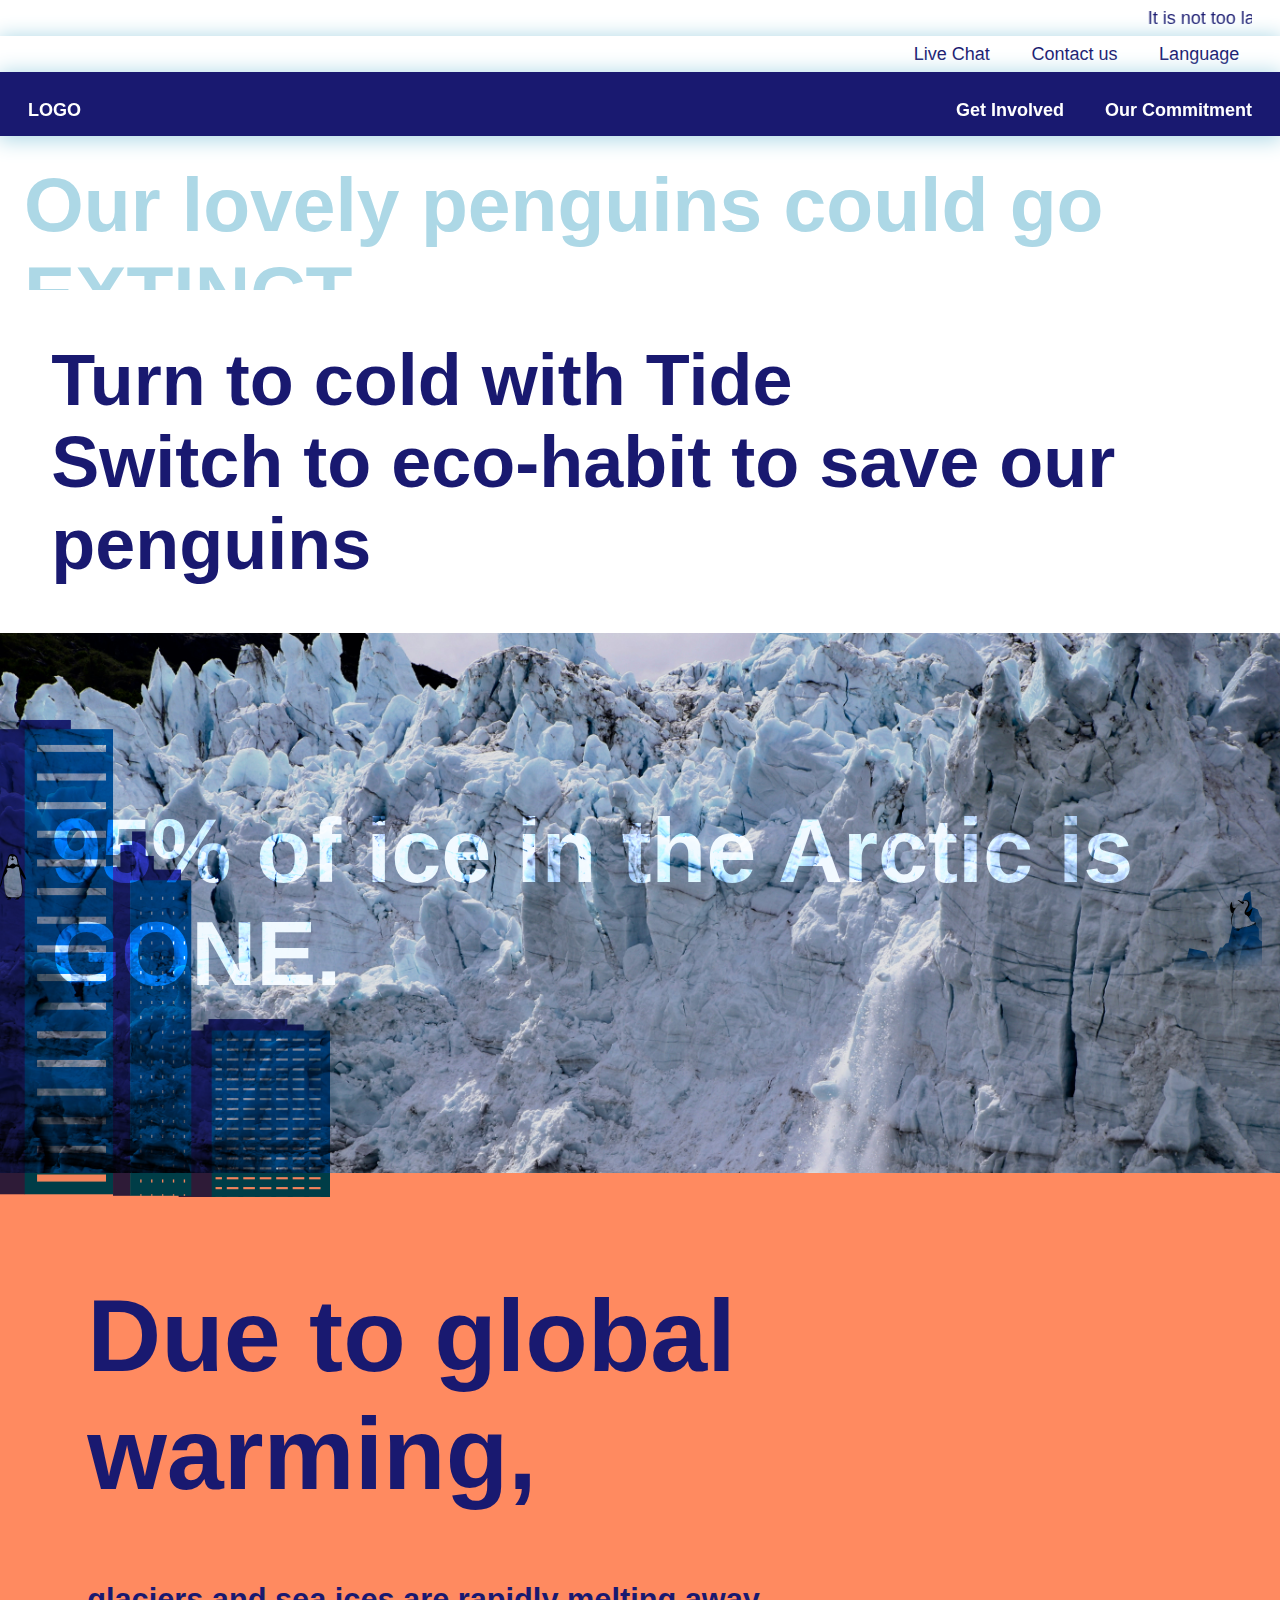
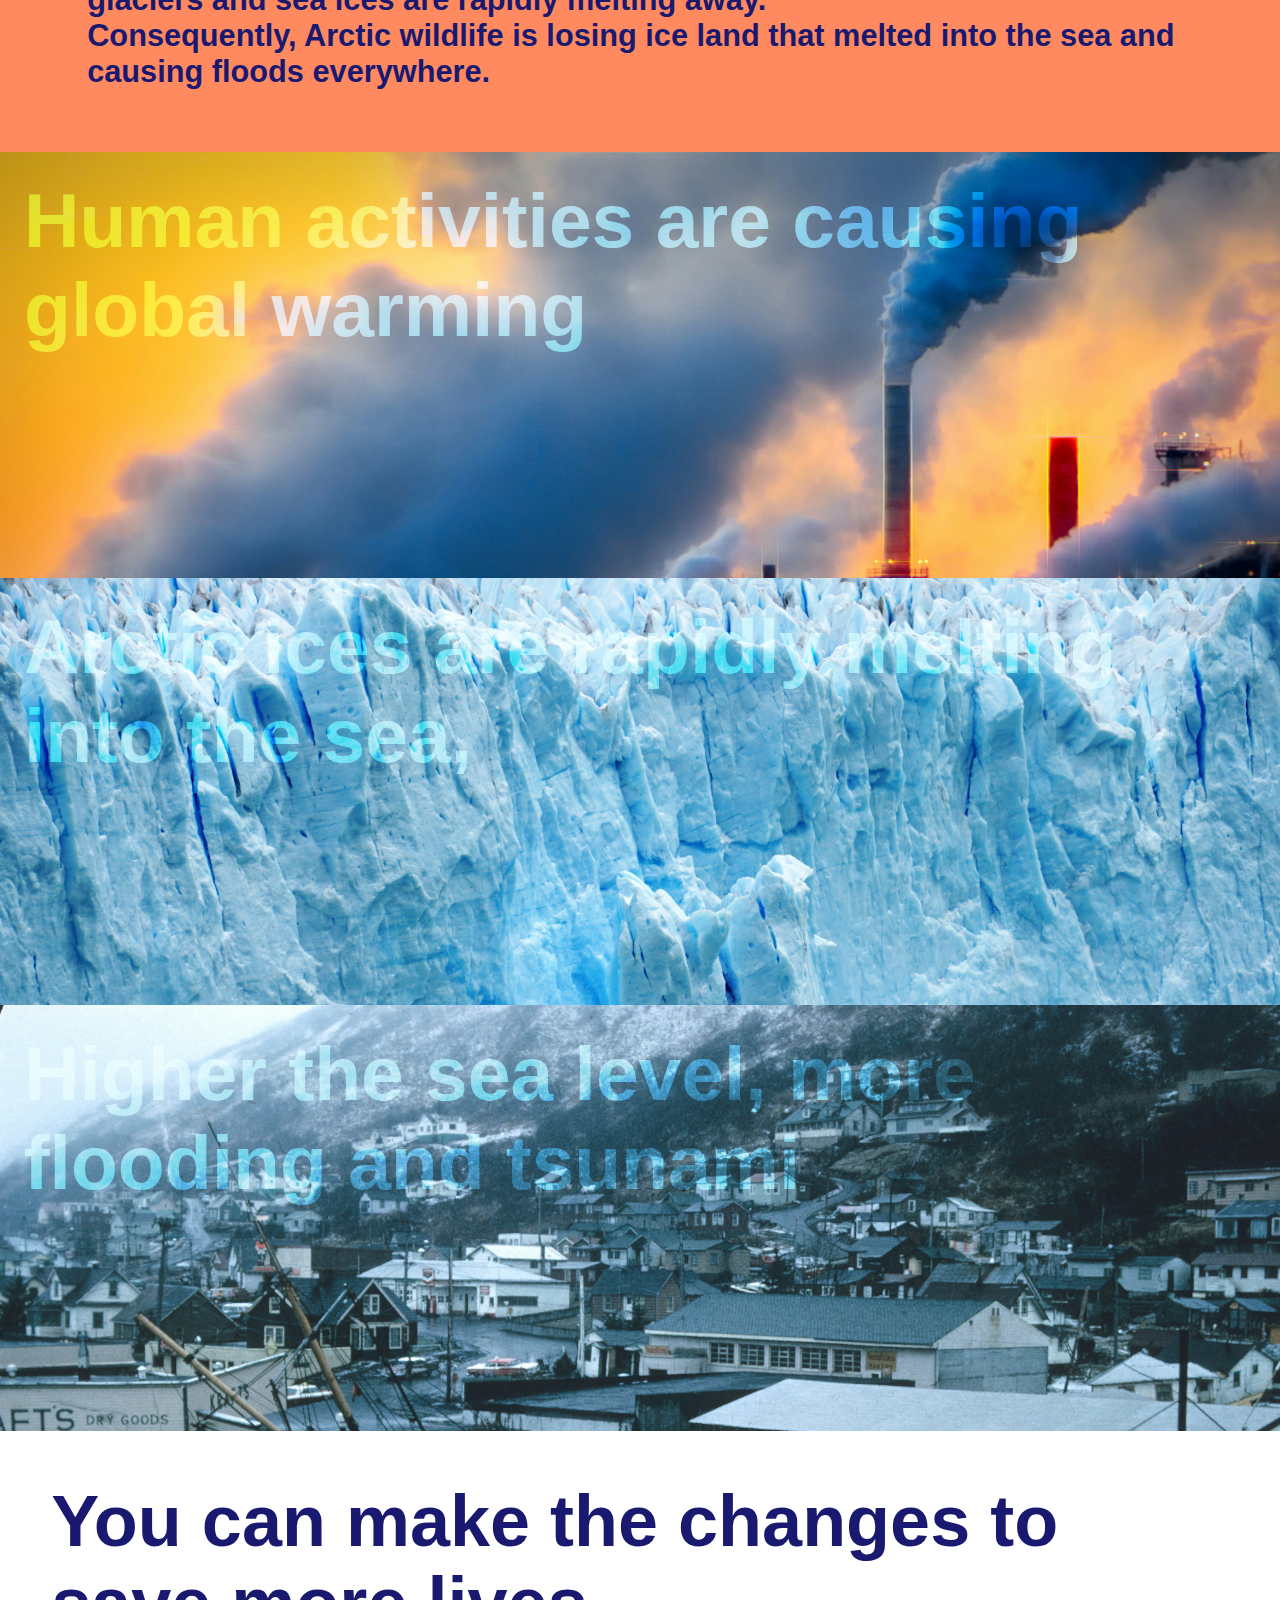
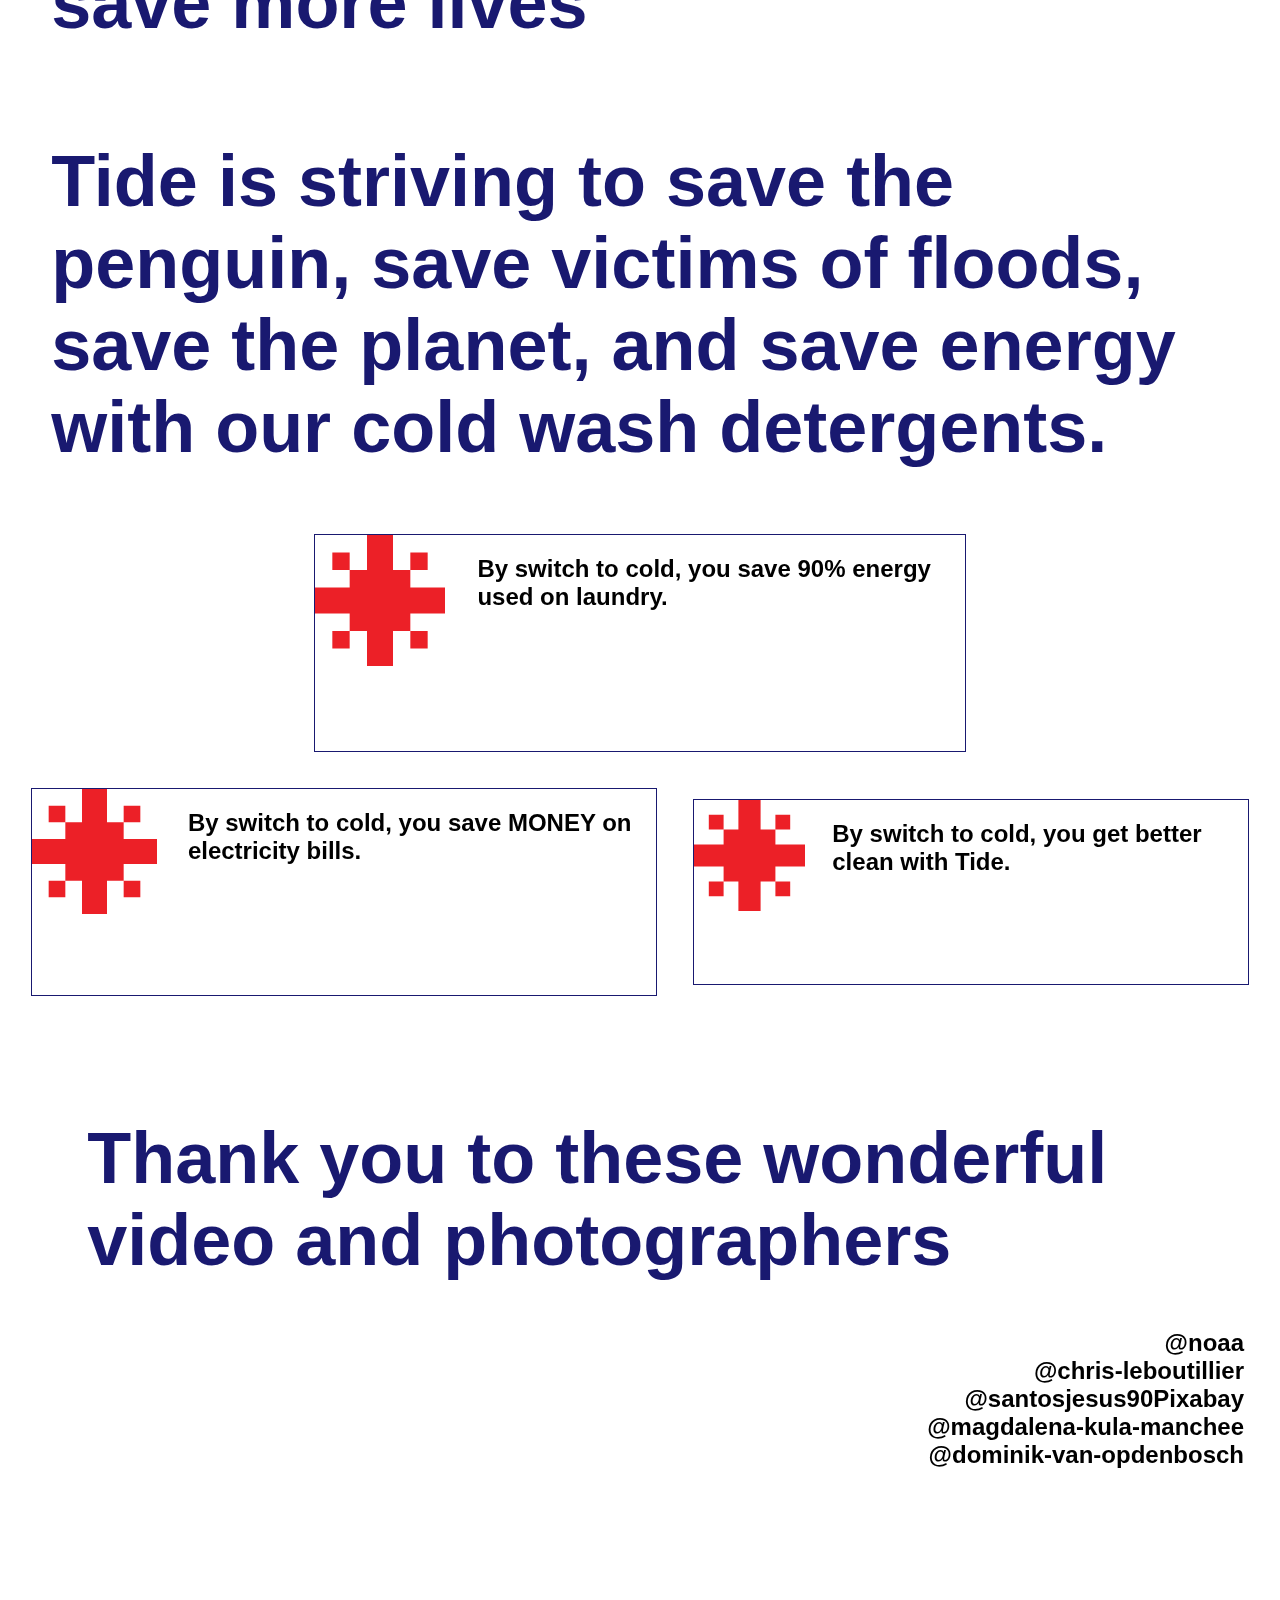
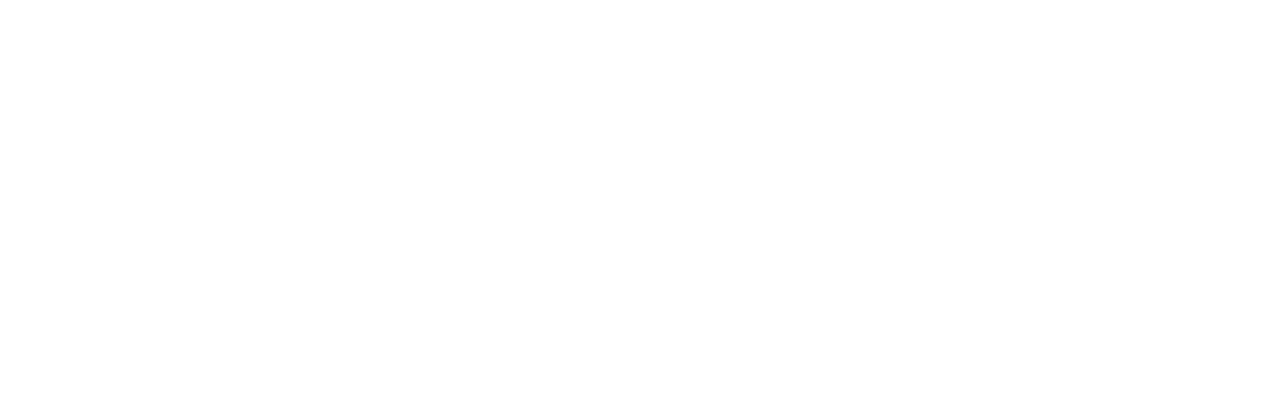
==== commit 7aa737d8: "css" ====
--- a/index.html
+++ b/index.html
@@ -21,7 +21,7 @@
                 <a href="index.html"><h2>LOGO</h2></a>
             </div> 
             <div class="link">
-                <a href="index.html"><h2>Get Involved</h2></a>
+                <a href="involved.html"><h2>Get Involved</h2></a>
                 <a href="https://tide.com/en-us/our-commitment/loads-of-hope?&utm_source=google&utm_medium=cpc&utm_campaign=Tide_Branded_Awareness_BrandGeneral_Ext&utm_term=loads+of+hope&gad_source=1&gclid=CjwKCAjwrcKxBhBMEiwAIVF8rOJs5xX2bz8FJmg5gH8mAnL5u3GI5rRMCK73qXdnS0FoEH-y_6VOvhoCWEcQAvD_BwE&gclsrc=aw.ds"> <h2>Our Commitment</h2></a>
             </div>
         </section>
@@ -91,9 +91,17 @@
                 <img class="city" src="resources/city1.svg">
                 <img class="penguin penguin2" src="resources/pen2.svg"></img>
             </div>
+            <button>Take the Pledge</button>
         </div>
-
-        
+        <section class="footer" >
+            <h1>Thank you to these wonderful video and photographers</h1>
+            <h2>@noaa</h2>
+            <h2>@chris-leboutillier</h2>
+            <h2>@santosjesus90Pixabay</h2>
+            <h2>@magdalena-kula-manchee</h2>
+            <h2>@dominik-van-opdenbosch</h2>
+        </section>
+        <section class="data"></section>
 
         
         <!-- jquery login -->
--- a/style.css
+++ b/style.css
@@ -125,6 +125,15 @@
     position: relative;
     scrollbar-width: none;
   }
+  .footer{
+    display:flex;
+    flex-flow: column wrap;
+    align-items: end;
+    padding: 2vh 4vh 0;
+  }
+  .footer h2{
+    margin: 0 ;
+  }
   .overlayText{
     position: absolute;
     margin: 24px;
@@ -311,17 +320,26 @@
 }
 
 button {
-    padding: 6px;
-    background-color: mediumturquoise;
-    color: black;
-    font-weight: 800;
-    font-size: 3vh;
-    width: fit-content;
+  position: absolute;
+  bottom: 24px;
+  right: 24px;
+  padding: 6px;
+  text-decoration: none;  
+  background-color: var(--blue);
+  color: white;
+  font-weight: 800;
+  font-size: 3vh;
+  width: fit-content;
+  opacity: 0;
+  animation: appear 3s 5s linear ;
+  animation-timeline: scroll();
 }
 button:hover {
-    background-color: black;
-    color: white;
+    background-color: white;
+    color: var(--orange);
     font-weight: 800;
-    text-decoration: none;
     border-radius: 2rem;
+    border: 0;
+    box-shadow: 2px 2px 12px 5px var(--section);
+    cursor: alias;
 }
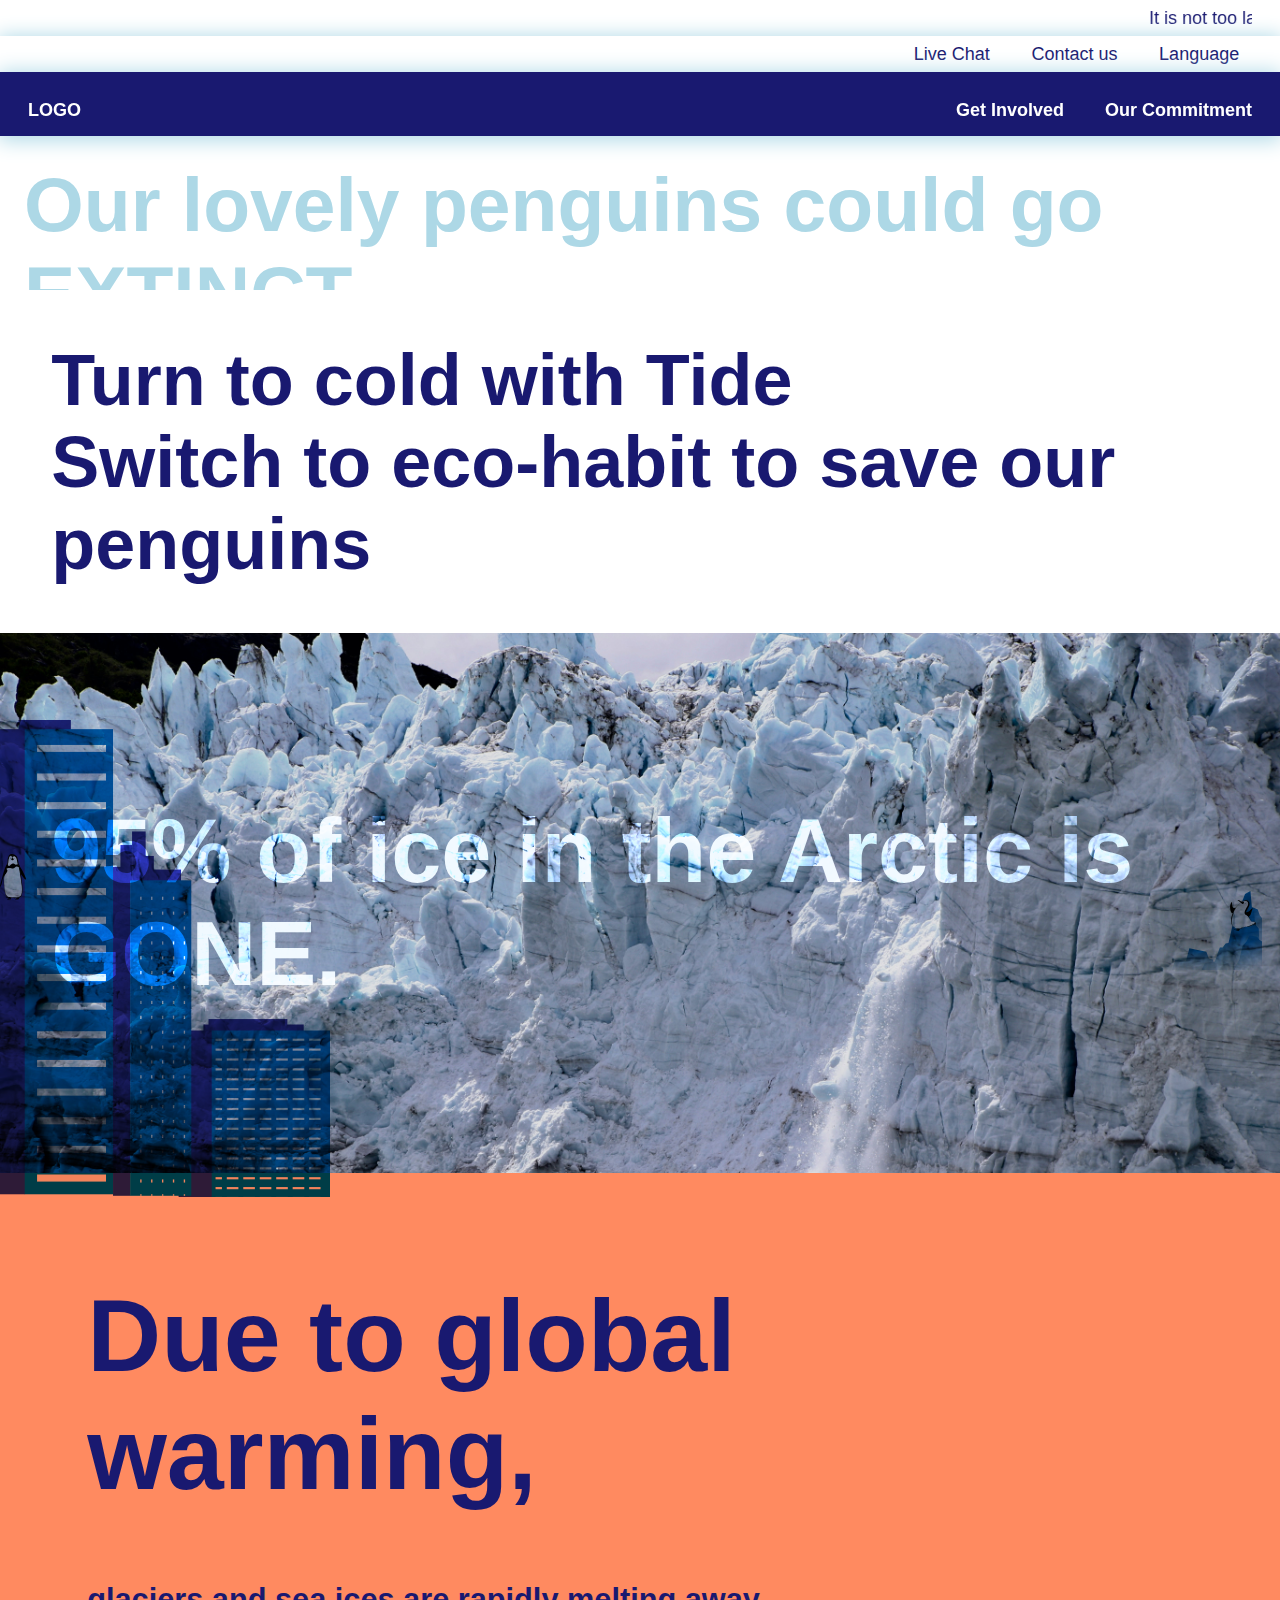
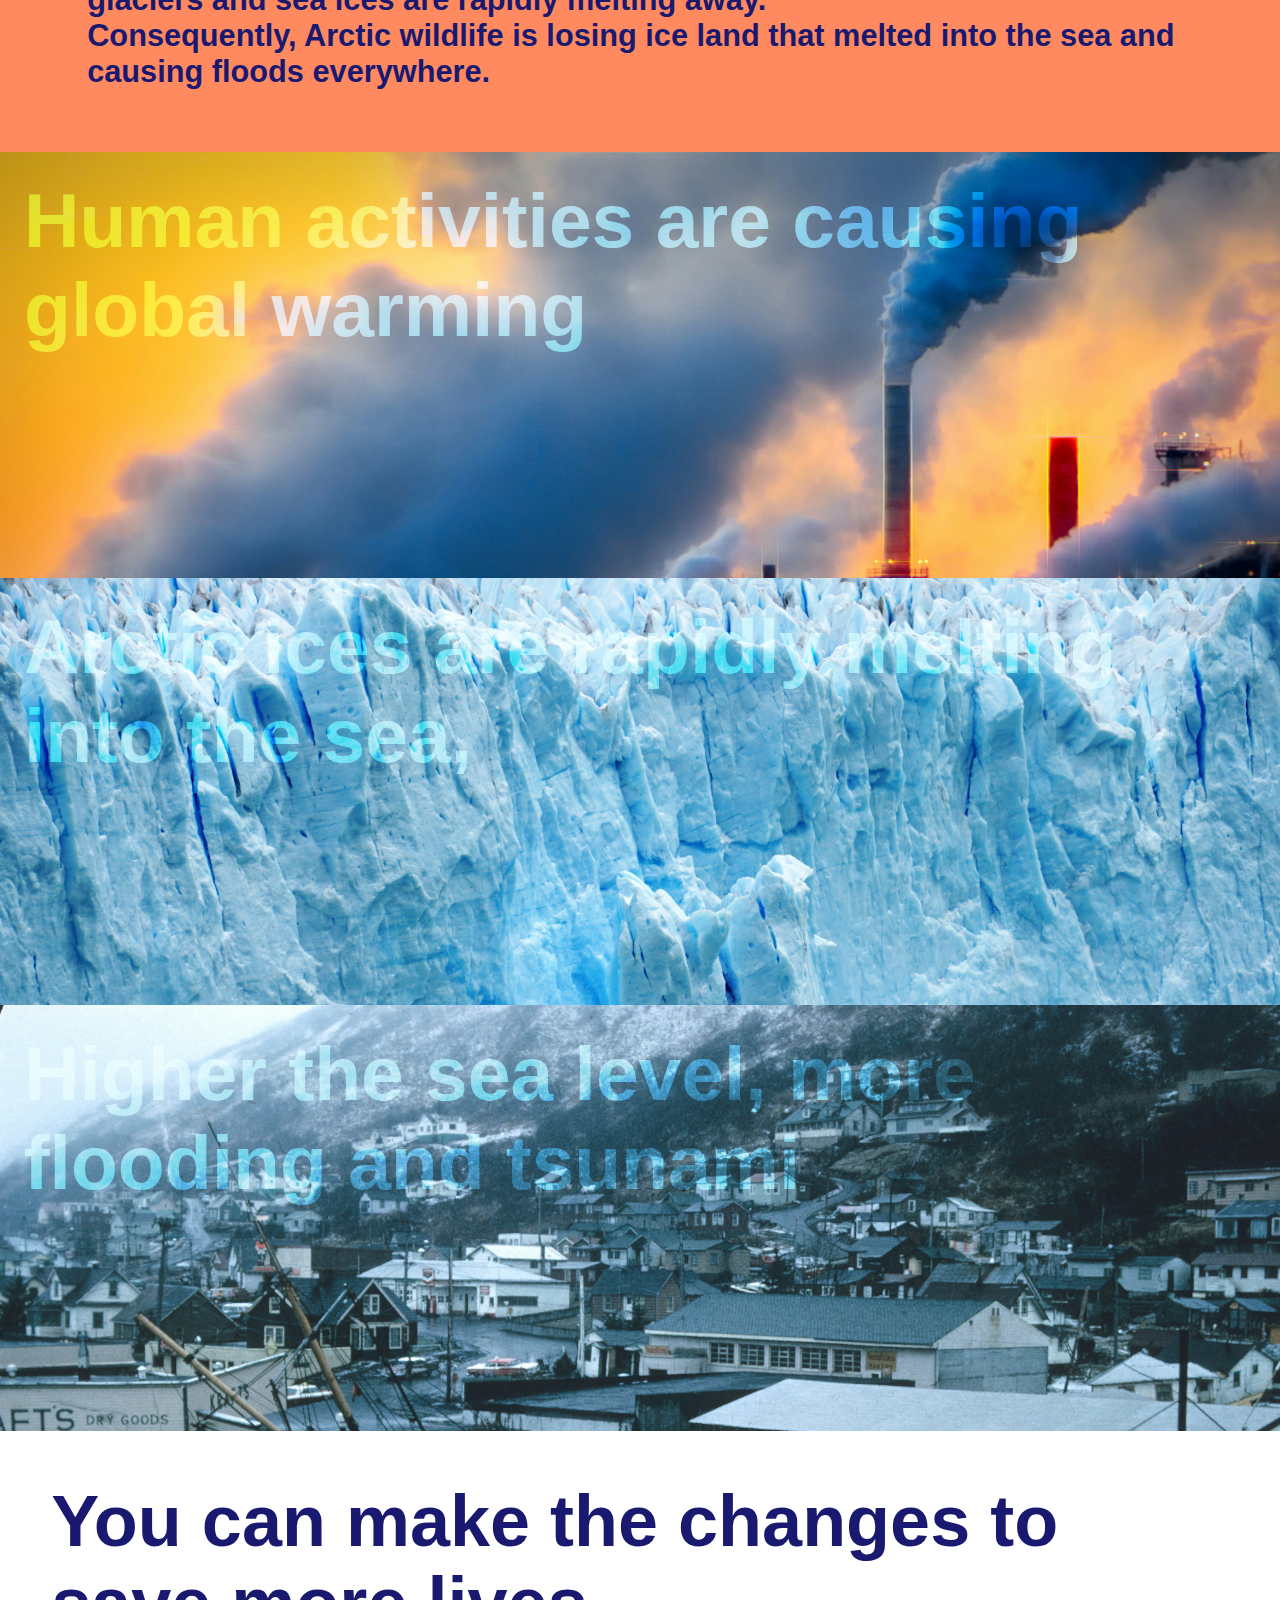
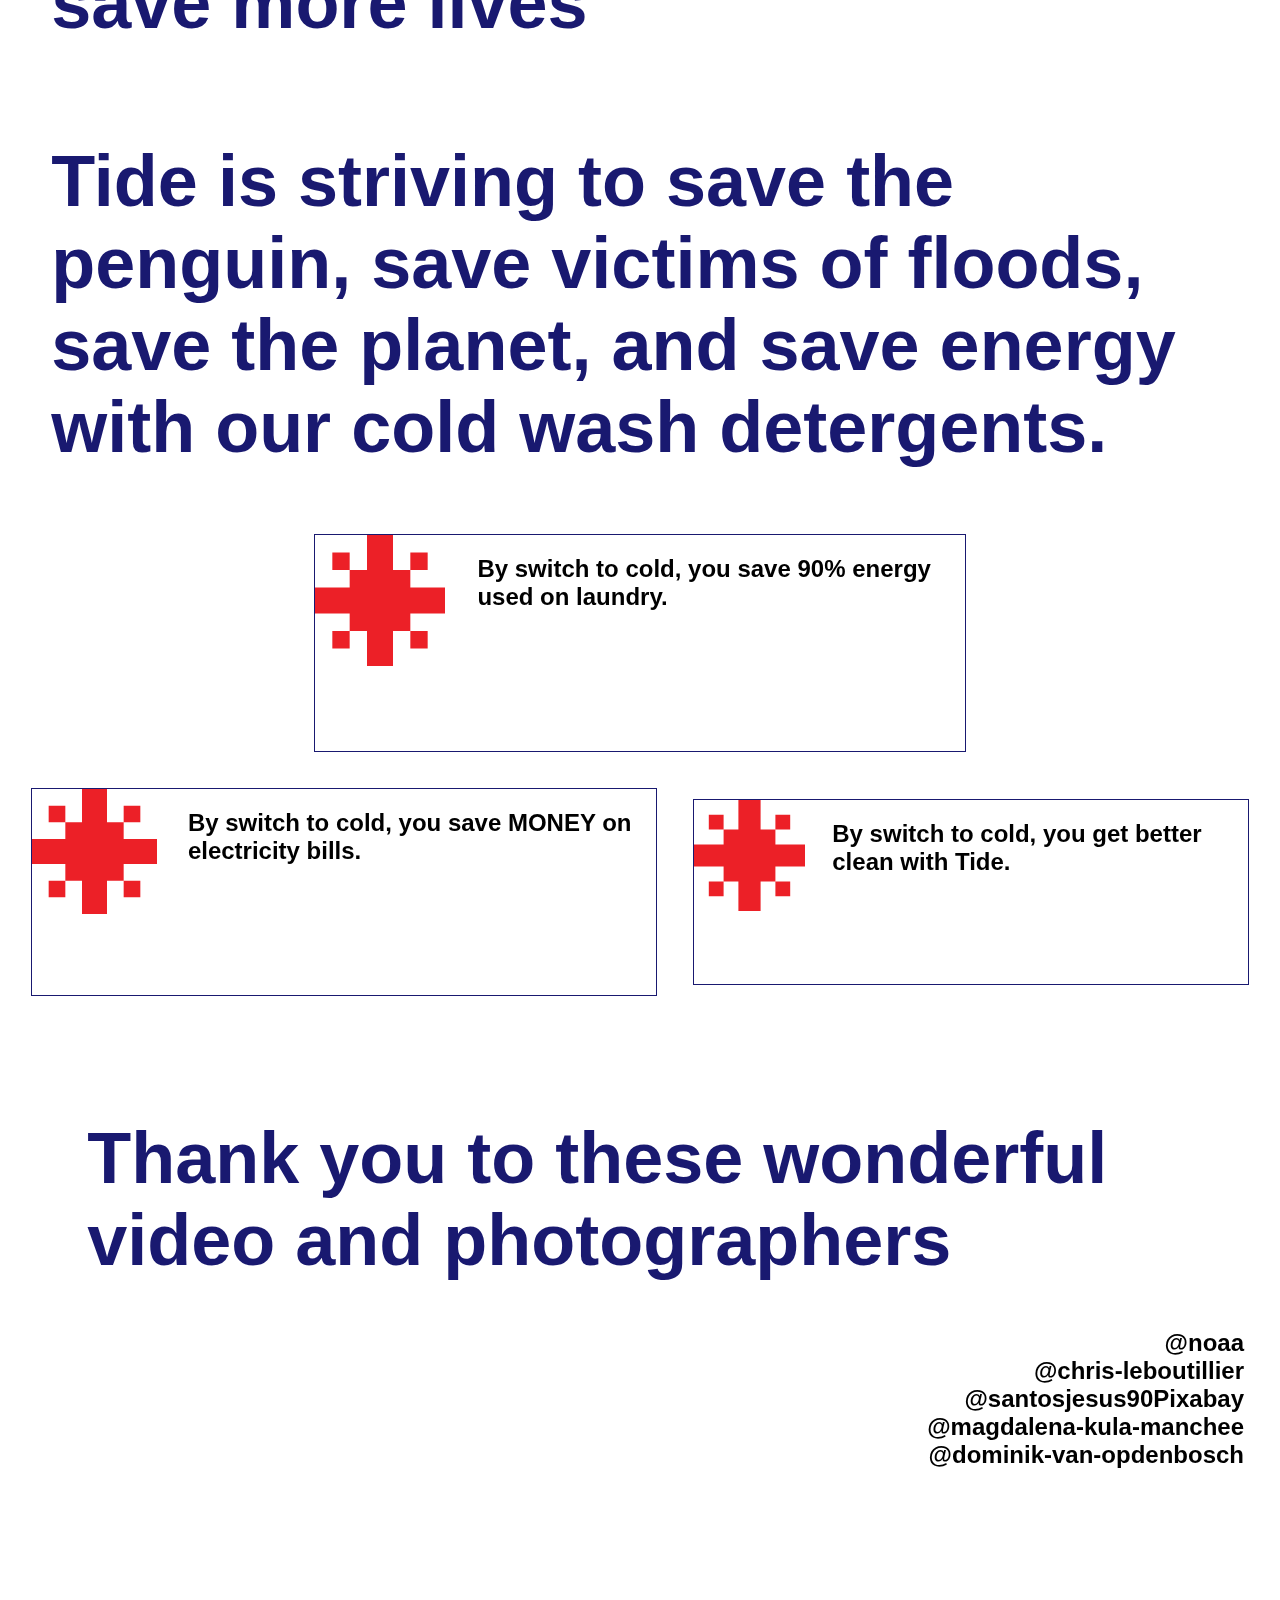
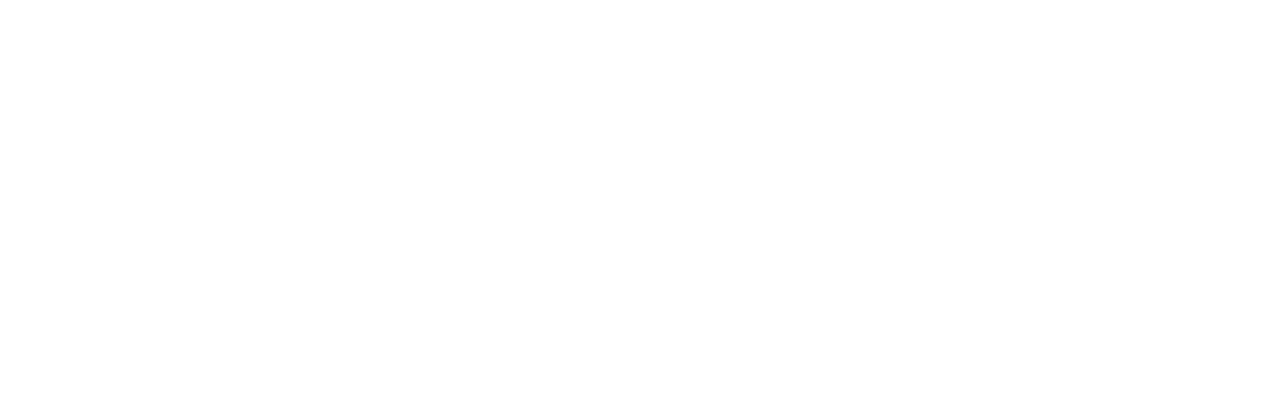
==== commit c556f8e6: "game" ====
--- a/index.html
+++ b/index.html
@@ -85,13 +85,13 @@
                 <img class ="ice shrink" src="resources/ice1.svg">
             </div>
             <div class="penguin shrink">
-                <img src="resources/pen1.svg"></img>
+                <img class="draggable" src="resources/pen1.svg"></img>
             </div>
             <div class="left shrink">
                 <img class="city" src="resources/city1.svg">
-                <img class="penguin penguin2" src="resources/pen2.svg"></img>
+                <img class="penguin penguin2 draggable" src="resources/pen2.svg"></img>
             </div>
-            <button>Take the Pledge</button>
+            <a href="involved.html"><button>Take the Pledge</button></a>
         </div>
         <section class="footer" >
             <h1>Thank you to these wonderful video and photographers</h1>
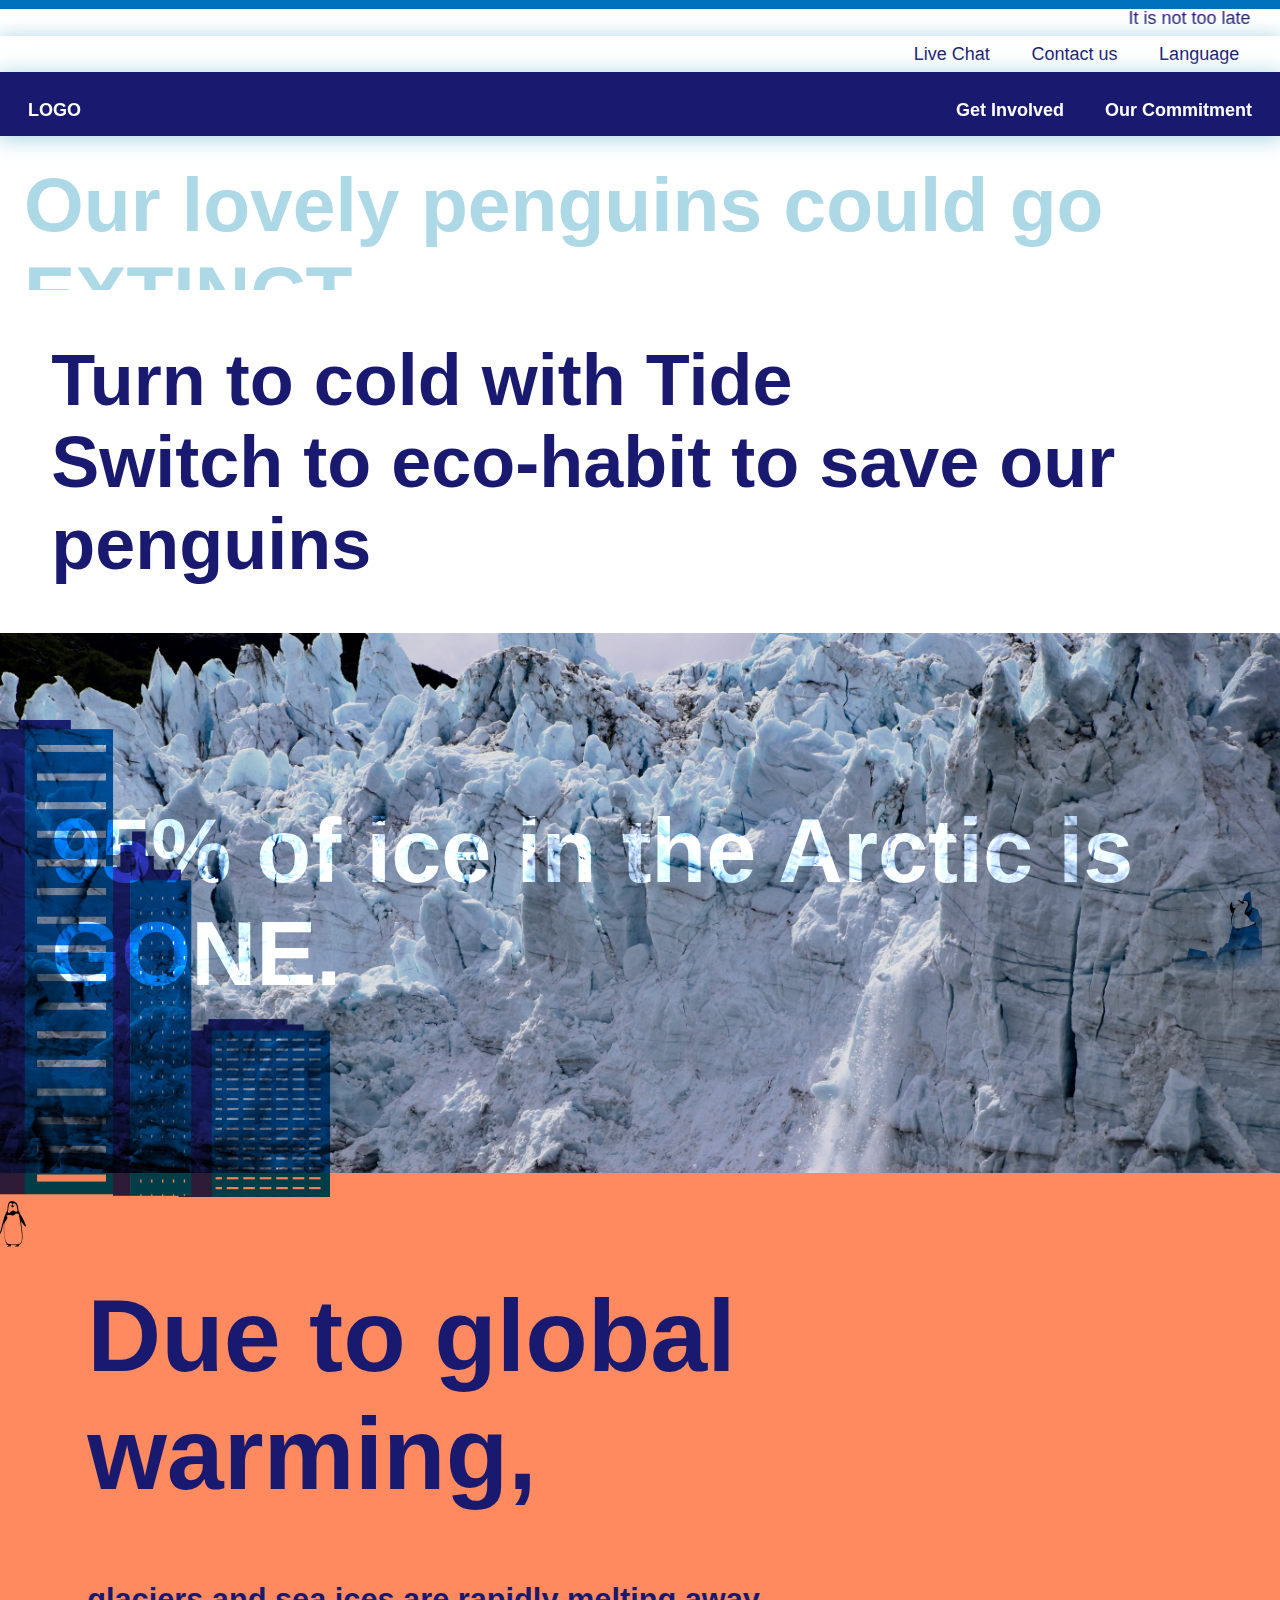
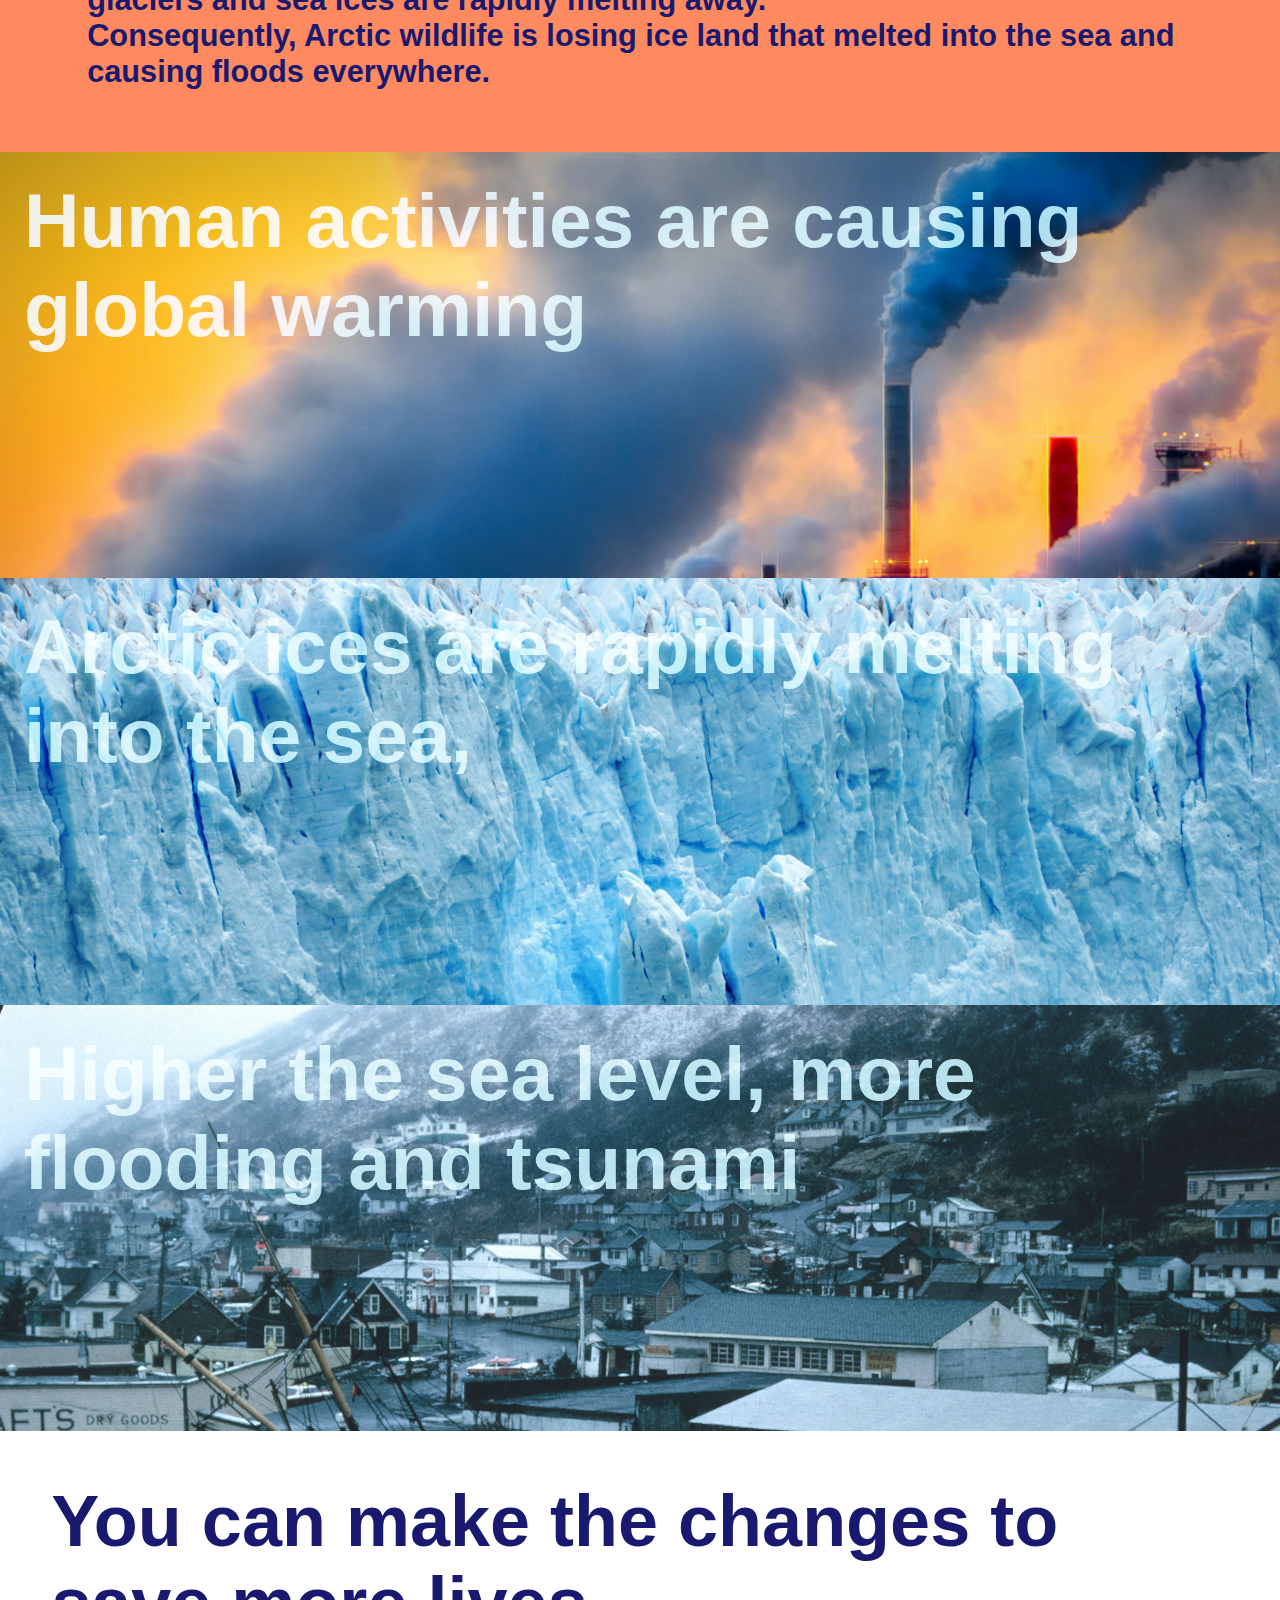
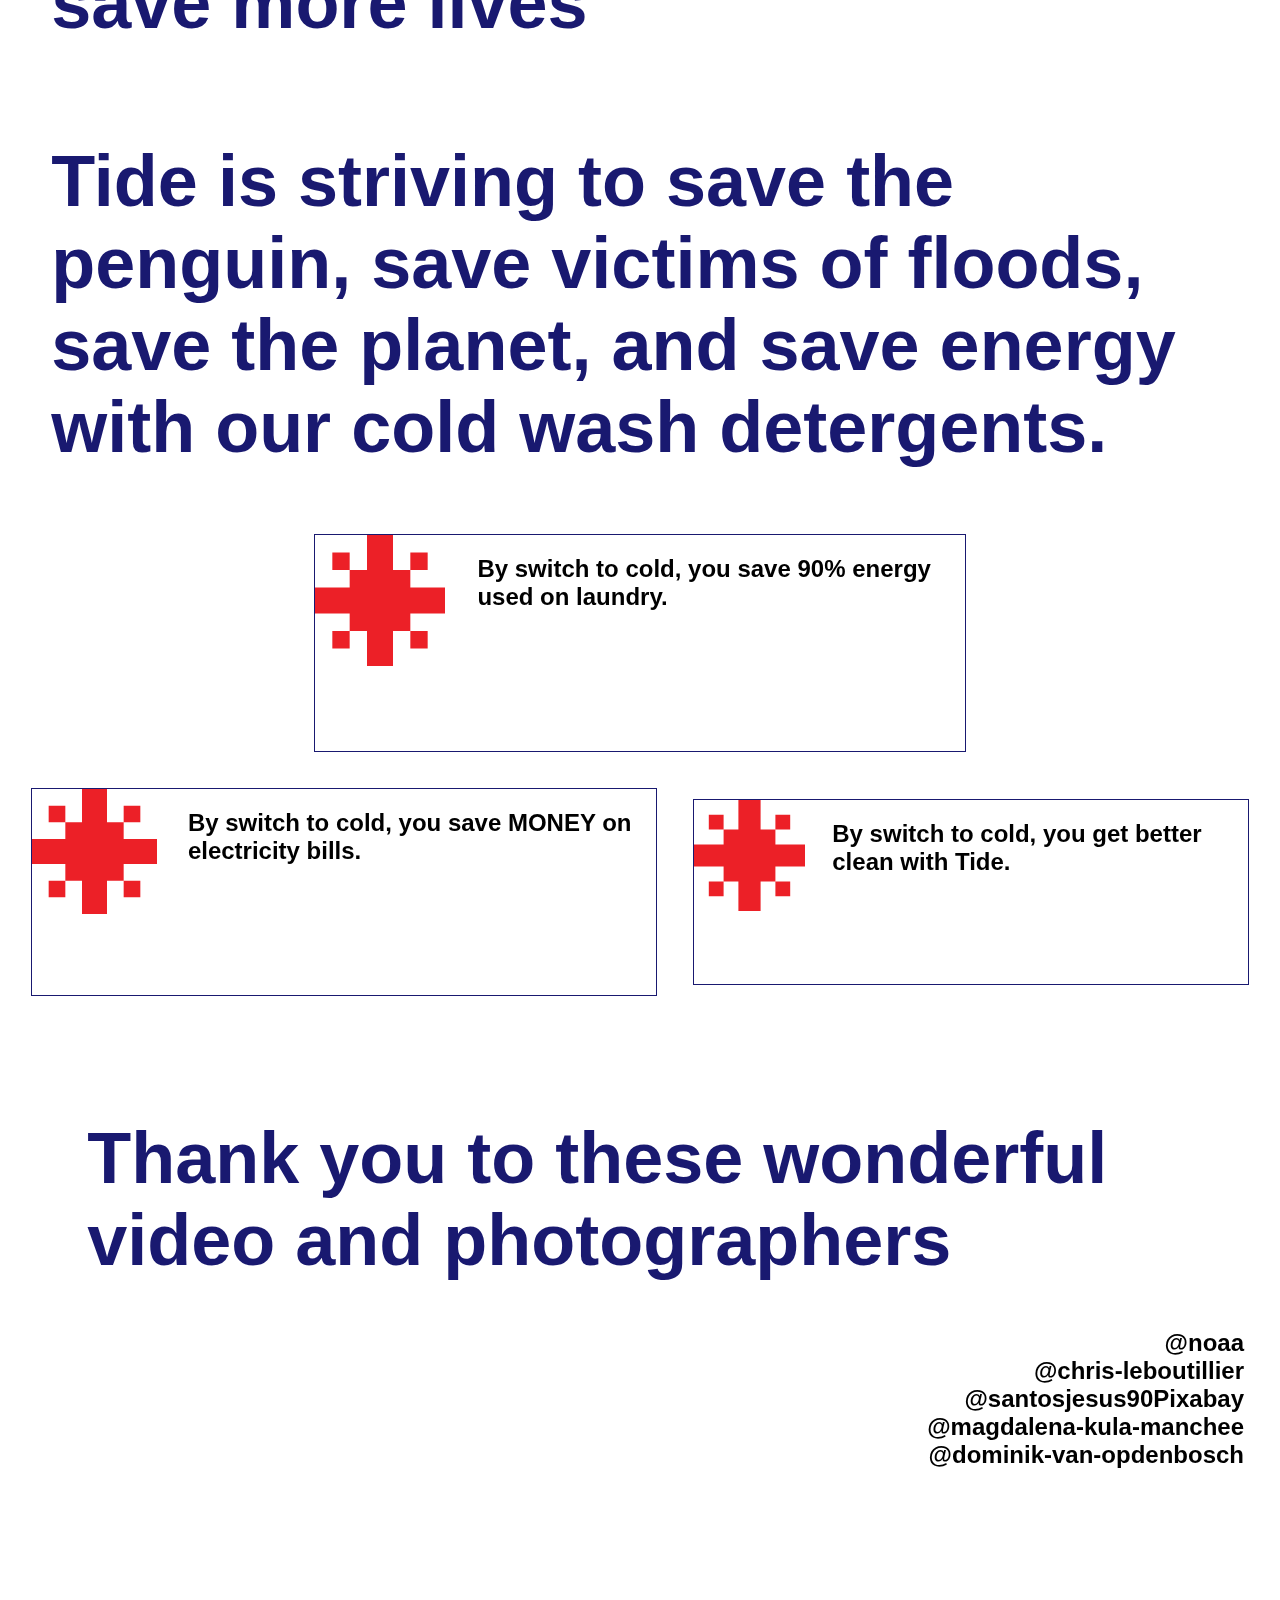
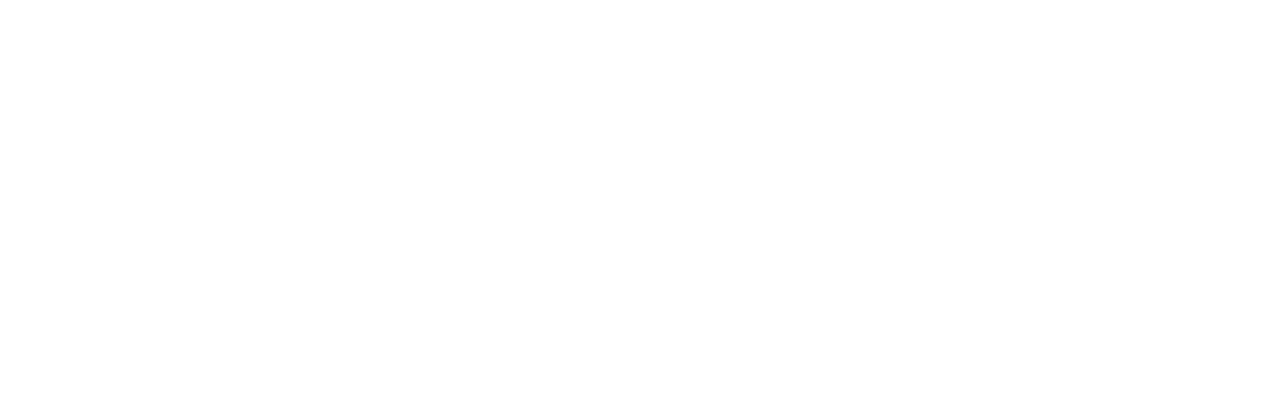
==== commit 0de138d2: "change css animation to JS" ====
--- a/index.html
+++ b/index.html
@@ -7,7 +7,9 @@
         <link rel="favicon" type="image/png" href="resources/switch.svg">
     </head>
     <body> 
-        <div class="progress"></div>
+        <div id="progress-container">
+            <div id="progress"></div>
+        </div>
         <section class="nav marquee">
             <marquee direction="left" scrollamount="7" style="font-size: max(2vh,12px);"> It is not too late to save the penguins ___Turn on Cold eco habit___Save the planet___COLD WASH with Tide for the better</marquee>
         </section>
@@ -34,7 +36,7 @@
         
         <section class="data">
             <h1 style="font-size: min(10vh,10vw); animation: down 3s ease-in ;mix-blend-mode: overlay;
-            animation-timeline: scroll(y); position: absolute; color:aliceblue;">95% of ice in the Arctic is GONE.</h1>
+            animation-timeline: scroll(y); position: absolute; color:white;">95% of ice in the Arctic is GONE.</h1>
             <img src="resources/magdalena-kula-manchee-qpyZIffH78I-unsplash.jpg" alt="ice" >
         </section>
         
@@ -80,7 +82,7 @@
                 <h2>By switch to cold, you get better clean with Tide.</h2>
             </div>
         </section>
-        <div class="water"> 
+        <div id="water"> 
             <div class ="container">
                 <img class ="ice shrink" src="resources/ice1.svg">
             </div>
@@ -91,7 +93,7 @@
                 <img class="city" src="resources/city1.svg">
                 <img class="penguin penguin2 draggable" src="resources/pen2.svg"></img>
             </div>
-            <a href="involved.html"><button>Take the Pledge</button></a>
+            <a href="involved.html"><button id="button">Take the Pledge</button></a>
         </div>
         <section class="footer" >
             <h1>Thank you to these wonderful video and photographers</h1>
--- a/style.css
+++ b/style.css
@@ -55,16 +55,25 @@
 
   
   /*top progress bar*/
-  .progress {
-    z-index: 10;
+  #progress-container {
+    z-index: 14;
+    height: 1vh;
+    width: 100%;
+    background-color: var(--water);
+    position: fixed;
+    top: 0;
+    left: 0;
+  }
+  #progress {
+    z-index: 15;
     height: 1vh;
     width: 0%;
-    background-color: var(--water);
+    background-color: var(--orange);
     position: fixed;
     top: 0;
     left: 0;
-    animation: progress linear;
-    animation-timeline: scroll(root y);
+    /*animation: progress linear;
+    animation-timeline: scroll(root y);*/
   }
   @keyframes progress {
     to {
@@ -139,10 +148,10 @@
     margin: 24px;
     z-index: 8;
     top: 0%;
-    color: var(--section);
+    color:var(--section);
     font-size: 6vw;
     font-weight: 900;
-    mix-blend-mode: overlay;
+    mix-blend-mode:screen;
     animation: down 3s ease-out ;
     animation-timeline: scroll(y);
   }
@@ -212,7 +221,18 @@
     margin-right: 5%;;
   }
 
-.water{
+  #water {
+    z-index: 3;
+    mix-blend-mode: multiply;
+    position: fixed;
+    bottom: 0;
+    width: 100vw;
+    height: 0;
+    background-color:var(--water);
+    background: linear-gradient(0deg, orangeRed 0%, rgb(138, 178, 231) 50%, #bdedf1 90%, white 100%);
+  }
+/* css animation timeline not compatible to safari and firefox
+.water{ 
     z-index: 3;
     mix-blend-mode: multiply;
     position: fixed;
@@ -223,11 +243,8 @@
     background: linear-gradient(0deg, orangeRed 0%, rgb(138, 178, 231) 50%,#bdedf1 90%, white 100%);
     animation: rise 3s 5s linear ;
     animation-timeline: scroll();
-    /*
-    offset starting point
-    scroll lib
-    */
-  }
+  
+  }*/
   @keyframes rise {
     0%{
       height: 0vh;
@@ -236,10 +253,7 @@
       height: 90vh;
     }
   }
- .shrink{
-    animation: shrink 3s linear ;
-    animation-timeline: scroll();
-  }
+
   .penguin{
     position: absolute;
     width: 2vw;
@@ -247,14 +261,21 @@
     top: 0;
   }
   
-    .ice{
-      position: relative;
-      width: 10svh;
-      transform: scaleX(-1);
-      transform-origin: 40%;
-      float: right;
-      top: -1svh;
-    }
+  .ice{
+    position: relative;
+    width: 10svh;
+    transform: scaleX(-1);
+    transform-origin: 40%;
+    float: right;
+    top: -1svh;
+  }
+
+
+ .shrink{
+    transition: 3ms;
+    /* animation: shrink 3s linear ;
+    animation-timeline: scroll(); */
+  }
     @keyframes shrink {
       0%{
         scale: 6;
@@ -283,21 +304,21 @@
     bottom: 0;
     right: 0;
   }
-  .city{
+  /* .city{
     animation: run 8s alternate ;
     animation-timeline: scroll();
-  }
-  
-  .dial{
-    opacity: 0;
-    animation: appear 3s 5s linear ;
-    animation-timeline: scroll();
-    width: min(70vw, 60vh);
-    aspect-ratio: 1 / 1;
-    position: absolute;
-    top: 30%;
-    left: 40%;
-  }
+  } */
+  
+
+  .fixed{
+    position: fixed;
+  }
+  
+.draggable:hover{
+    cursor: grab;
+}
+
+
   @keyframes appear {
     0%{
       opacity: 0;
@@ -309,16 +330,6 @@
       opacity:1;
     }
   }
-  
-
-  .fixed{
-    position: fixed;
-  }
-  
-.draggable:hover{
-    cursor: grab;
-}
-
 button {
   position: absolute;
   bottom: 24px;
@@ -331,12 +342,12 @@
   font-size: 3vh;
   width: fit-content;
   opacity: 0;
-  animation: appear 3s 5s linear ;
-  animation-timeline: scroll();
+  /* animation: appear 3s 5s linear ;
+  animation-timeline: scroll(); */
 }
 button:hover {
     background-color: white;
-    color: var(--orange);
+    color: var(--blue);
     font-weight: 800;
     border-radius: 2rem;
     border: 0;
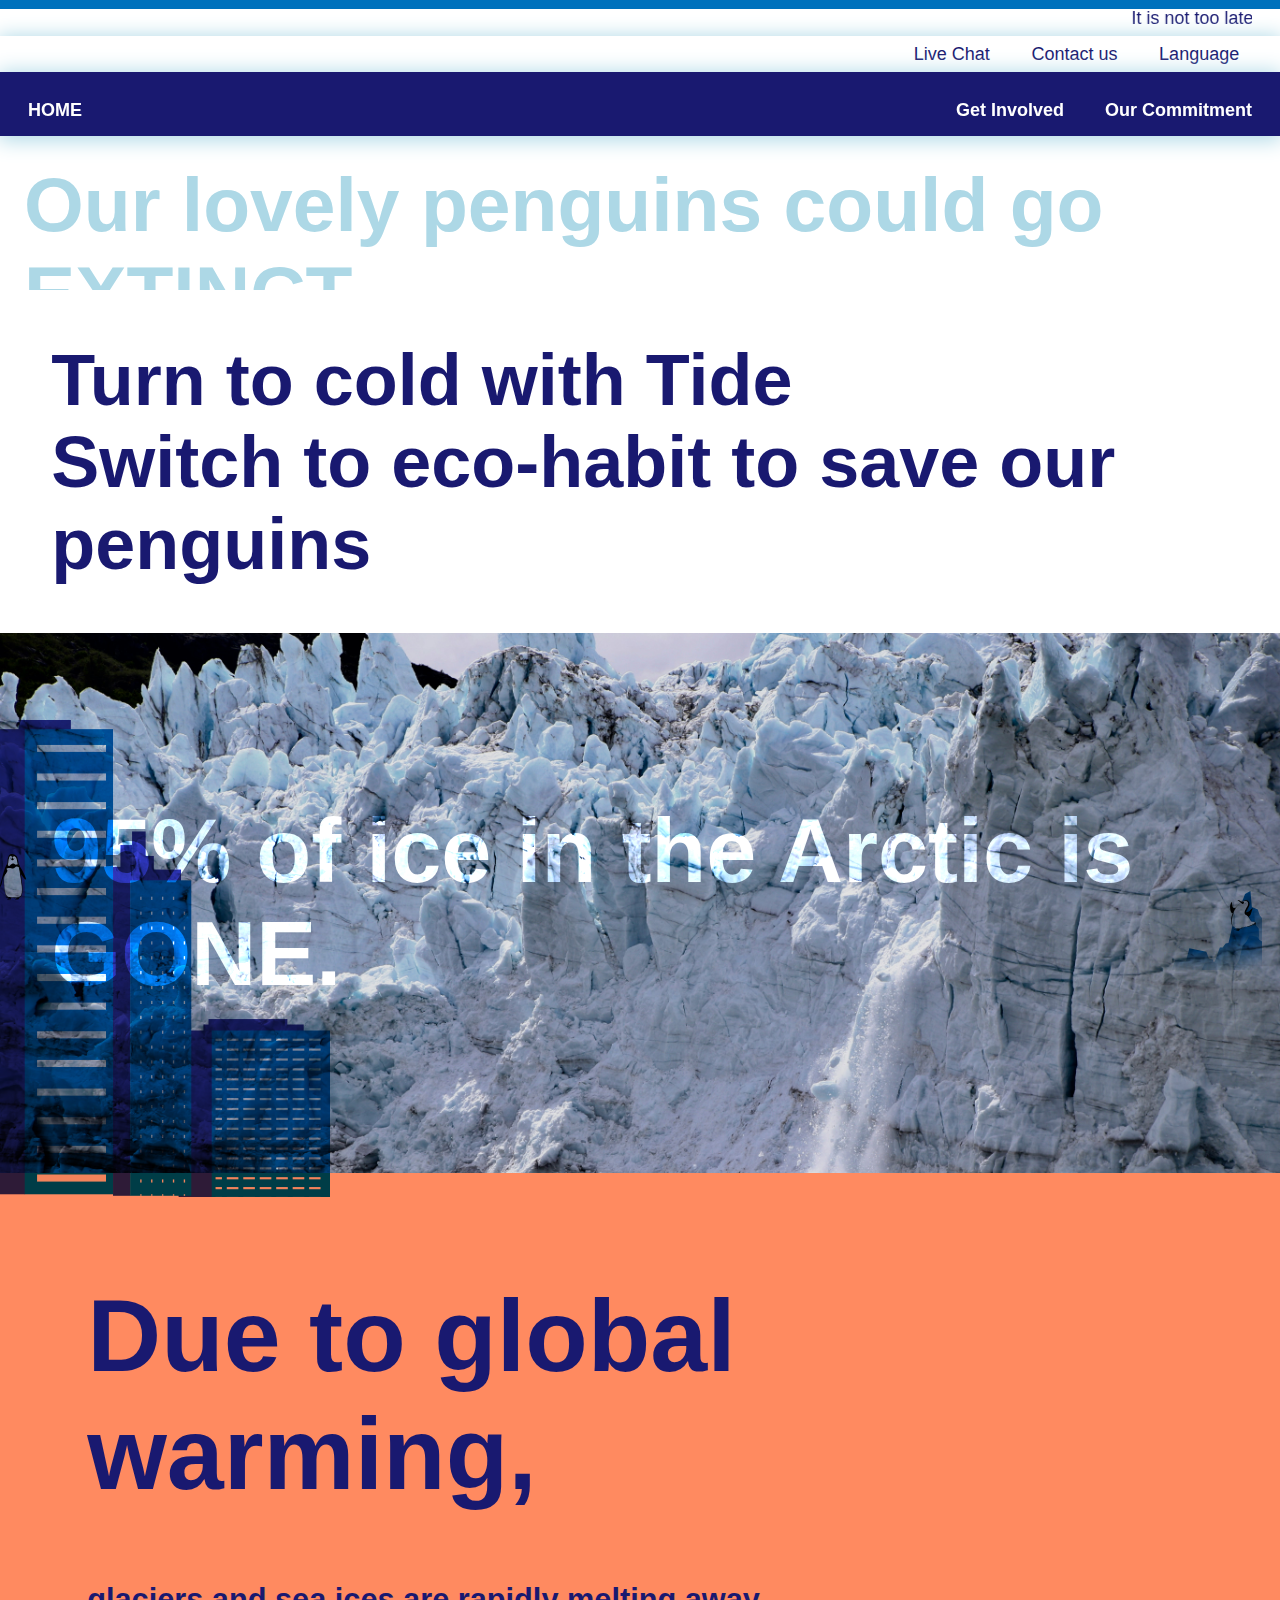
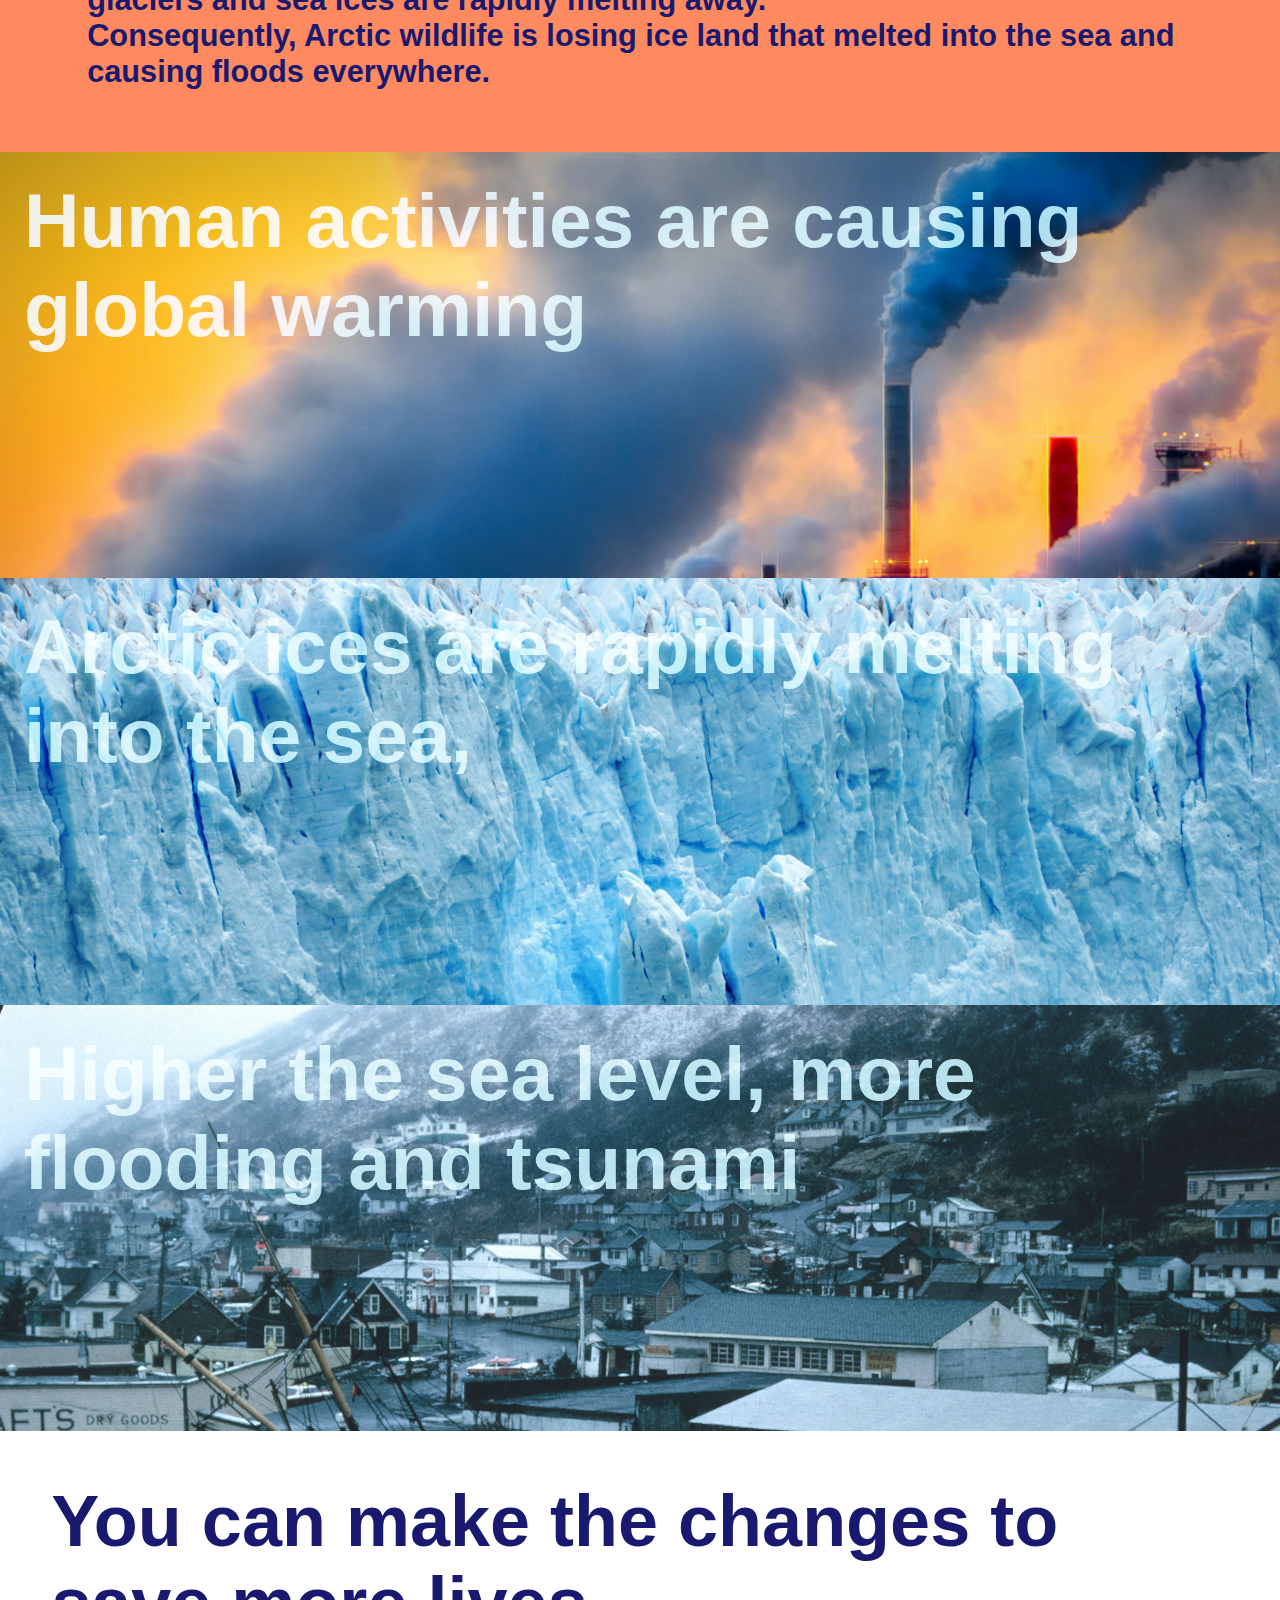
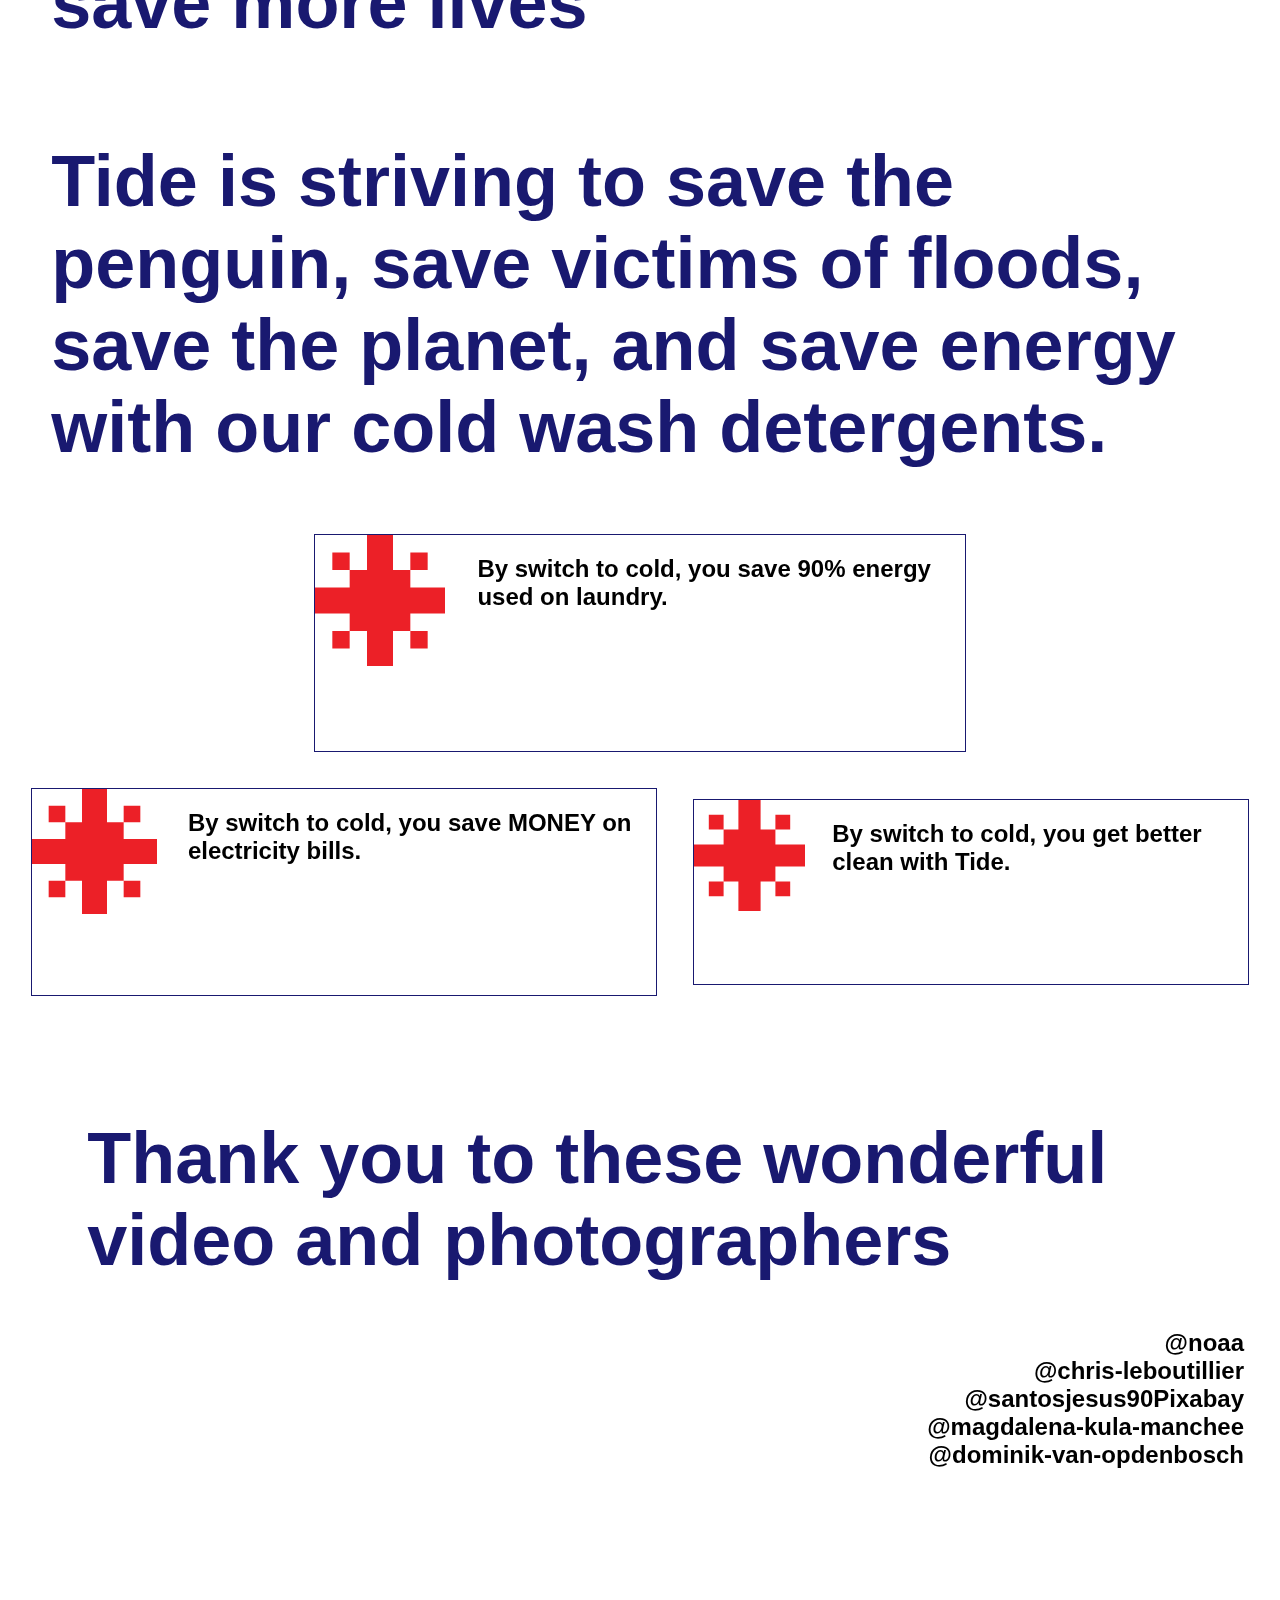
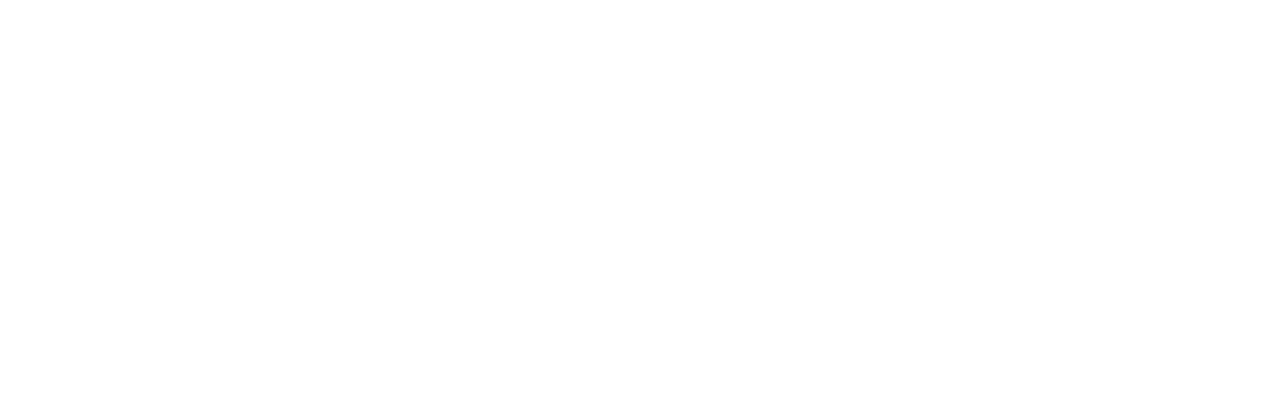
==== commit 10804a2c: "change video add js for 2nd page" ====
--- a/index.html
+++ b/index.html
@@ -20,7 +20,7 @@
         </section>
         <section class="nav">
             <div class="logo"> 
-                <a href="index.html"><h2>LOGO</h2></a>
+                <a href="index.html"><h2>HOME</h2></a>
             </div> 
             <div class="link">
                 <a href="involved.html"><h2>Get Involved</h2></a>
